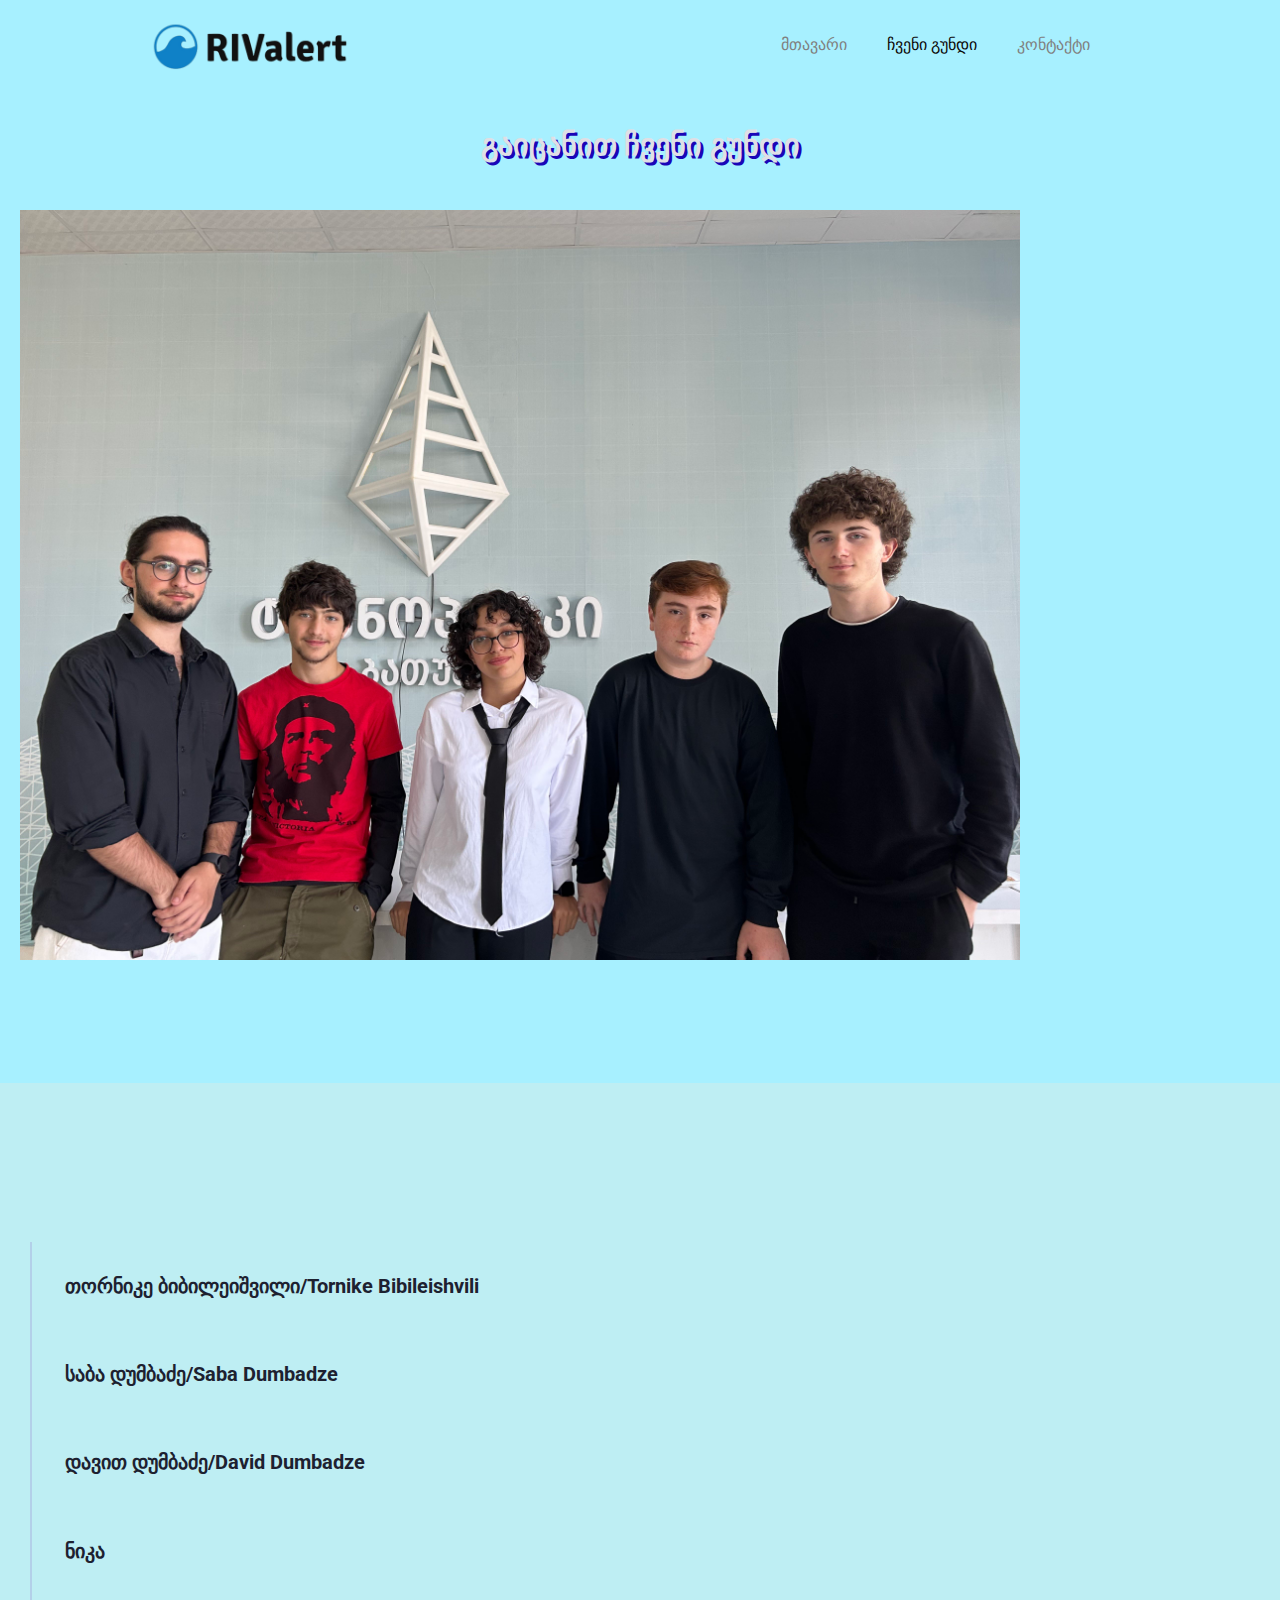
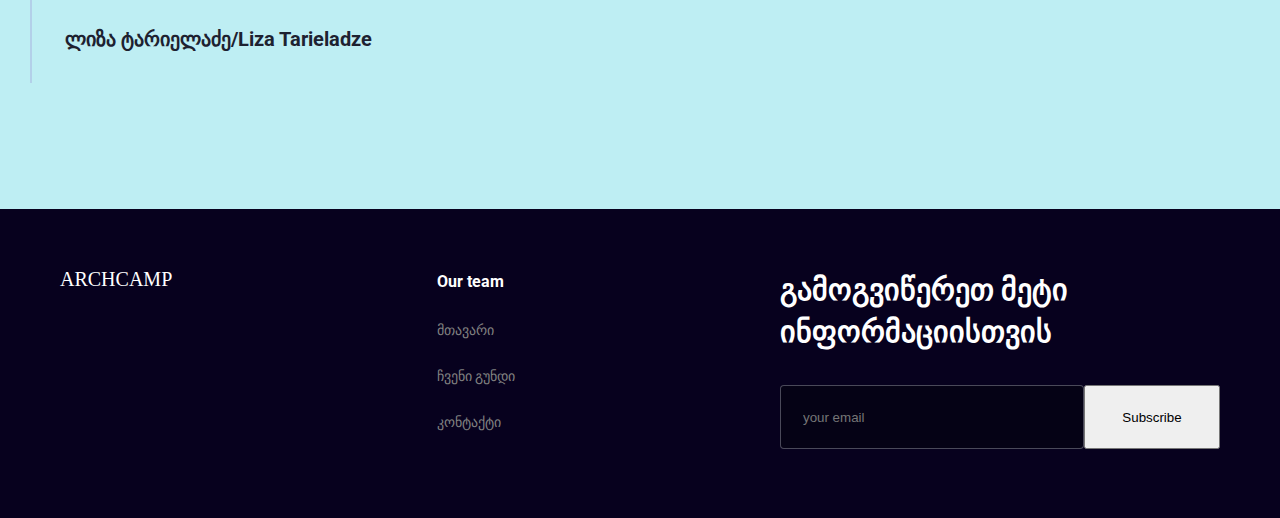
==== pages/2.html @ d41ffe97 "start" ====
<!DOCTYPE html>
<html lang="en">
<head>
    <meta charset="UTF-8">
    <meta name="viewport" content="width=device-width, initial-scale=1.0">
    <link rel="stylesheet" href="https://cdnjs.cloudflare.com/ajax/libs/font-awesome/6.4.0/css/all.min.css" integrity="sha512-iecdLmaskl7CVkqkXNQ/ZH/XLlvWZOJyj7Yy7tcenmpD1ypASozpmT/E0iPtmFIB46ZmdtAc9eNBvH0H/ZpiBw==" crossorigin="anonymous" referrerpolicy="no-referrer" />
    <link rel="preconnect" href="https://fonts.googleapis.com">
    <link rel="preconnect" href="https://fonts.gstatic.com" crossorigin>
    <link href="https://fonts.googleapis.com/css2?family=Roboto&display=swap" rel="stylesheet">
    <link href="https://cdn.jsdelivr.net/npm/bootstrap@5.3.0/dist/css/bootstrap.min.css" rel="stylesheet" integrity="sha384-9ndCyUaIbzAi2FUVXJi0CjmCapSmO7SnpJef0486qhLnuZ2cdeRhO02iuK6FUUVM" crossorigin="anonymous">
    <script src="https://cdn.jsdelivr.net/npm/bootstrap@5.3.0/dist/js/bootstrap.bundle.min.js" integrity="sha384-geWF76RCwLtnZ8qwWowPQNguL3RmwHVBC9FhGdlKrxdiJJigb/j/68SIy3Te4Bkz" crossorigin="anonymous"></script>
    <link rel="stylesheet" href="../css/global.css">
    <title>Final Project</title>
</head>
<body>
    <header>
        <div class="damatebiti">
            <a href="https://www.yrc.ge/"><img src="../imgs/Screenshot_1-removebg-preview.png" alt="" class="yrc"></a>
            <nav>
                <ul>
                    <li><a href="../index.html">მთავარი</a></li>
                    <li><a href="#" class="active">ჩვენი გუნდი</a></li>
                    <li><a href="../pages/3.html">კონტაქტი</a></li>
                </ul>
            </nav>
            <div class="dropdown">
                <button class="btn " type="button" data-bs-toggle="dropdown" aria-expanded="false">
                    <i class="fa-solid fa-bars fa-2xl"></i>
                </button>
                <ul class="dropdown-menu">
                <li><a class="dropdown-item" href="#"><li><a href="../index.html">მთავარი</a></li></a></li>
                <li><a class="dropdown-item" href="#"> <li><a href="#" class="active">ჩვენი გუნდი</a></li></a></li>
                <li><a class="dropdown-item" href="#"><li><a href="../pages/3.html">კონტაქტი</a></li></a></li>
                </ul>
            </div>
        </div>
    </header>
    <section class="s-3-5">
        <h2>გაიცანით ჩვენი გუნდი</h2>
        <img src="../imgs/jgufis foto.jpg" alt="">
    </section>
    <section class="s-3">
        <div class="box1">
            <div class="aboutus">
                <div class="advice">
                    <div class="line3"></div>
                    <nav>
                        <div class="main">
                            <i class="fa-regular fa-user"></i>
                            <div>
                                <h1>თორნიკე ბიბილეიშვილი/Tornike Bibileishvili</h1>
                                <p></p>
                            </div>
                        </div>
                        <div class="main">
                            <i class="fa-regular fa-user"></i>
                            <div>
                                <h1>საბა დუმბაძე/Saba Dumbadze</h1>
                                <p></p>
                            </div>
                        </div>
                        <div class="main">
                            <i class="fa-regular fa-user"></i>
                            <div>
                                <h1>დავით დუმბაძე/David Dumbadze</h1>
                                <p></p>
                            </div>
                        </div>
                        <div class="main">
                            <i class="fa-regular fa-user"></i>
                            <div>
                                <h1>ნიკა</h1>
                                <p></p>
                            </div>
                        </div>
                        <div class="main">
                            <i class="fa-regular fa-user"></i>
                            <div>
                                <h1>ლიზა ტარიელაძე/Liza Tarieladze</h1>
                                <p></p>
                            </div>
                        </div>
                    </nav>
                </div>
            </div>
        </div>
    </section>
    <footer>
        <h2>ARCHCAMP</h2>
        <div>
            <h3> Our team</h3>
            <a href="../index.html">მთავარი</a>
            <a href="#">ჩვენი გუნდი</a>
            <a href="../pages/3.html">კონტაქტი</a>
        </div>
        <div class="form">
            <h4>გამოგვიწერეთ მეტი ინფორმაციისთვის</h4>
            <form>
                <input type="email" name="email" id="email" placeholder="your email"> <br>
                <input type="submit"  id="submit" value="Subscribe">
            </form>
        </div>
    </footer> 
</body>
</html>
---- css/global.css ----
/* /* http://meyerweb.com/eric/tools/css/reset/ 
   v2.0 | 20110126
   License: none (public domain)
*/
html, body, div, span, applet, object, iframe,
h1, h2, h3, h4, h5, h6, p, blockquote, pre,
a, abbr, acronym, address, big, cite, code,
del, dfn, em, img, ins, kbd, q, s, samp,
small, strike, strong, sub, sup, tt, var,
b, u, i, center,
dl, dt, dd, ol, ul, li,
fieldset, form, label, legend,
table, caption, tbody, tfoot, thead, tr, th, td,
article, aside, canvas, details, embed,
figure, figcaption, footer, header, hgroup,
menu, nav, output, ruby, section, summary,
time, mark, audio, video {
  margin: 0;
  padding: 0;
  border: 0;
  font-size: 100%;
  font: inherit;
  vertical-align: baseline;
}

/* HTML5 display-role reset for older browsers */
article, aside, details, figcaption, figure,
footer, header, hgroup, menu, nav, section {
  display: block;
}

body {
  line-height: 1;
}

ol, ul {
  list-style: none;
}

blockquote, q {
  quotes: none;
}

blockquote:before, blockquote:after,
q:before, q:after {
  content: "";
  content: none;
}

table {
  border-collapse: collapse;
  border-spacing: 0;
}

a {
  text-decoration: none;
}

* {
  -webkit-box-sizing: border-box;
          box-sizing: border-box;
}

.iconss:hover {
  -webkit-transform: rotate(13deg) scale(1.1);
      -ms-transform: rotate(13deg) scale(1.1);
          transform: rotate(13deg) scale(1.1);
}

.box:hover {
  -webkit-transform: scale(1.05);
      -ms-transform: scale(1.05);
          transform: scale(1.05);
}

.baratebi img:hover {
  -webkit-transform: scale(3);
      -ms-transform: scale(3);
          transform: scale(3);
}

.barati01:hover {
  -webkit-transform: scale(1.05);
      -ms-transform: scale(1.05);
          transform: scale(1.05);
}

.barati1:hover {
  -webkit-transform: scale(1.05);
      -ms-transform: scale(1.05);
          transform: scale(1.05);
}

.barati2:hover {
  -webkit-transform: scale(1.05);
      -ms-transform: scale(1.05);
          transform: scale(1.05);
}

.barati3:hover {
  -webkit-transform: scale(1.05);
      -ms-transform: scale(1.05);
          transform: scale(1.05);
}

.barati4:hover {
  -webkit-transform: scale(1.05);
      -ms-transform: scale(1.05);
          transform: scale(1.05);
}

.barati5:hover {
  -webkit-transform: scale(1.05);
      -ms-transform: scale(1.05);
          transform: scale(1.05);
}

.barati6:hover {
  -webkit-transform: scale(1.05);
      -ms-transform: scale(1.05);
          transform: scale(1.05);
}

.barati7:hover {
  -webkit-transform: scale(1.05);
      -ms-transform: scale(1.05);
          transform: scale(1.05);
}

.barati8:hover {
  -webkit-transform: scale(1.05);
      -ms-transform: scale(1.05);
          transform: scale(1.05);
}

.barati9:hover {
  -webkit-transform: scale(1.05);
      -ms-transform: scale(1.05);
          transform: scale(1.05);
}

.barati10:hover {
  -webkit-transform: scale(1.05);
      -ms-transform: scale(1.05);
          transform: scale(1.05);
}

.barati11:hover {
  -webkit-transform: scale(1.05);
      -ms-transform: scale(1.05);
          transform: scale(1.05);
}

.barati12:hover {
  -webkit-transform: scale(1.05);
      -ms-transform: scale(1.05);
          transform: scale(1.05);
}

.barati13:hover {
  -webkit-transform: scale(1.05);
      -ms-transform: scale(1.05);
          transform: scale(1.05);
}

.barati14:hover {
  -webkit-transform: scale(1.05);
      -ms-transform: scale(1.05);
          transform: scale(1.05);
}

.barati15:hover {
  -webkit-transform: scale(1.05);
      -ms-transform: scale(1.05);
          transform: scale(1.05);
}

.barati16:hover {
  -webkit-transform: scale(1.05);
      -ms-transform: scale(1.05);
          transform: scale(1.05);
}

.barati17:hover {
  -webkit-transform: scale(1.05);
      -ms-transform: scale(1.05);
          transform: scale(1.05);
}

.barati18:hover {
  -webkit-transform: scale(1.05);
      -ms-transform: scale(1.05);
          transform: scale(1.05);
}

.barati19:hover {
  -webkit-transform: scale(1.05);
      -ms-transform: scale(1.05);
          transform: scale(1.05);
}

.barati20:hover {
  -webkit-transform: scale(1.05);
      -ms-transform: scale(1.05);
          transform: scale(1.05);
}

body {
  background-color: rgb(167, 240, 255);
}

header {
  top: 0;
  width: 100%;
  height: 100px;
  margin-bottom: 10px;
  position: sticky;
  z-index: 3;
  background-color: rgb(167, 240, 255);
}
header .damatebiti {
  display: -webkit-box;
  display: -ms-flexbox;
  display: flex;
  -webkit-box-pack: justify;
      -ms-flex-pack: justify;
          justify-content: space-between;
  padding: 17px 150px;
  width: 100%;
}
header .damatebiti .yrc {
  max-width: 200px;
  width: 100%;
}
header .damatebiti nav {
  vertical-align: center;
  margin-top: 20px;
}
header .damatebiti nav ul {
  display: -webkit-box;
  display: -ms-flexbox;
  display: flex;
}
header .damatebiti nav ul .iconss {
  max-width: 40px;
  width: 100%;
  height: 40px;
  margin-right: 80px;
}
header .damatebiti nav ul li {
  margin-right: 40px;
}
header .damatebiti nav ul li a {
  color: grey;
}
header .damatebiti nav ul li .active {
  color: #0B0706;
}
header .damatebiti nav ul li a:hover {
  color: rgb(1, 56, 1);
}
header .damatebiti .dropdown {
  padding-right: 2px;
}
header .damatebiti .dropdown .btn {
  border: none;
  color: rgb(4, 52, 4);
}
header .damatebiti .dropdown .dropdown-menu {
  padding: 20px;
  background-image: -webkit-gradient(linear, left top, right bottom, from(rgb(9, 122, 145)), to(rgb(33, 223, 236)));
  background-image: linear-gradient(to bottom right, rgb(9, 122, 145), rgb(33, 223, 236));
}
header .damatebiti .dropdown .dropdown-menu a {
  color: rgb(61, 61, 61);
  margin-bottom: 15px;
}
header .damatebiti .fa-bars {
  display: none;
}
header .damatebiti .dropdown {
  display: none;
}
@media (max-width: 1110px) {
  header .damatebiti nav {
    display: none;
  }
  header .damatebiti .fa-bars {
    display: inline-block;
    margin-top: 20px;
  }
  header .damatebiti .dropdown {
    display: inline-block;
  }
}
@media (max-width: 1100px) {
  header {
    margin: 5px 5px;
  }
  header .damatebiti {
    -webkit-box-pack: justify;
        -ms-flex-pack: justify;
            justify-content: space-between;
    padding: 10px;
  }
  header .damatebiti h1 {
    font-size: 29px;
    margin-top: 16px;
  }
}
@media (max-width: 500px) {
  header {
    height: 70px;
    padding-top: 5px;
  }
  header .damatebiti .yrc {
    width: 140px;
  }
}

.s-1 {
  background-image: url("https://media1.thehungryjpeg.com/thumbs2/800_3492755_618863b3d75829e07b84fbe97113bb2324fa7f43_blue-waves-pattern-summer-lake-wave-water-flow-abstract-vector-seaml.jpg");
  background-repeat: no-repeat;
  background-size: cover;
  height: 470px;
  padding: 168px 20px;
  margin-top: 20px;
}
.s-1 h2 {
  max-width: 1150px;
  width: 100%;
  padding-left: 110px;
  color: #ffffff;
  font-family: Roboto;
  font-size: 80px;
  font-style: normal;
  font-weight: 700;
  line-height: 120%; /* 76.8px */
  margin-bottom: 40px;
  text-shadow: 3px 3px rgb(26, 5, 183);
}
@media (max-width: 950px) {
  .s-1 {
    height: -webkit-fit-content;
    height: -moz-fit-content;
    height: fit-content;
  }
  .s-1 h2 {
    font-size: 35px;
    margin-top: 20px;
    text-align: center;
    padding: 0 0;
  }
}
@media (max-width: 450px) {
  .s-1 {
    height: -webkit-fit-content;
    height: -moz-fit-content;
    height: fit-content;
  }
  .s-1 h2 {
    font-size: 25px;
    margin-top: 20px;
    text-align: center;
    padding: 0 0;
  }
}

.s-2 {
  margin-bottom: 50px;
  background-color: #88daf5;
  padding: 30px;
}
.s-2 .box1 {
  display: -webkit-box;
  display: -ms-flexbox;
  display: flex;
  -webkit-box-pack: justify;
      -ms-flex-pack: justify;
          justify-content: space-between;
  max-width: 1400px;
  width: 100%;
  margin: 96px auto;
}
.s-2 .box1 .line {
  width: 71px;
  height: 1px;
  background-color: black;
  margin-top: 10px;
  margin-right: 10px;
}
.s-2 .box1 .aboutus {
  display: -webkit-box;
  display: -ms-flexbox;
  display: flex;
  -ms-flex-wrap: wrap;
      flex-wrap: wrap;
  margin-right: 96px;
  max-width: 608px;
  width: 100%;
}
.s-2 .box1 .aboutus h3 {
  color: black;
  font-family: Roboto;
  font-size: 16px;
  font-style: normal;
  font-weight: 700;
  line-height: normal;
  letter-spacing: 2px;
  text-transform: uppercase;
  text-shadow: 2px 2px rgb(75, 172, 205);
}
.s-2 .box1 .aboutus h4 {
  font-family: Roboto;
  font-size: 48px;
  font-style: normal;
  font-weight: 700;
  line-height: 120%; /* 57.6px */
  margin: 50px 0 50px 0;
}
.s-2 .box1 .aboutus p {
  color: var(--secondary-text, #525560);
  font-family: Roboto;
  font-size: 16px;
  font-style: normal;
  font-weight: 400;
  line-height: 160%; /* 25.6px */
}
.s-2 .box1 .aboutus button {
  background-color: rgb(209, 217, 48);
  display: -webkit-inline-box;
  display: -ms-inline-flexbox;
  display: inline-flex;
  /* padding: 16px 32px; */
  -webkit-box-pack: center;
      -ms-flex-pack: center;
          justify-content: center;
  -webkit-box-align: center;
      -ms-flex-align: center;
          align-items: center;
  /* gap: 10px; */
  border: none;
  width: 146px;
  height: 51px;
  border-radius: 10px;
  color: white;
  position: absolute;
}
.s-2 .box1 .aboutus button:hover {
  background-color: #377d3a;
  cursor: pointer;
}
.s-2 .box1 .img {
  max-width: 500px;
  width: 100%;
}
.s-2 .box1 .img .s-2img {
  width: 88%;
  -webkit-transition: width 2s, -webkit-transform 1s;
  transition: width 2s, -webkit-transform 1s;
  transition: width 2s, transform 1s;
  transition: width 2s, transform 1s, -webkit-transform 1s;
}
.s-2 .box1 .img .s-2img:hover {
  width: 93%;
  -webkit-transform: 88%;
      -ms-transform: 88%;
          transform: 88%;
}
@media (max-width: 1450px) {
  .s-2 .box1 {
    -webkit-box-orient: vertical;
    -webkit-box-direction: normal;
        -ms-flex-direction: column;
            flex-direction: column;
    padding: 14px;
    margin: 0 auto;
  }
  .s-2 .box1 .line {
    display: none;
  }
  .s-2 .box1 .aboutus {
    margin: 0 auto;
    text-align: center;
  }
  .s-2 .box1 .aboutus h3 {
    margin: 0 auto;
  }
  .s-2 .box1 .aboutus h4 {
    font-size: 25px;
    margin-top: 20px;
    margin-bottom: 20px;
  }
  .s-2 .box1 .aboutus a {
    margin: 0 auto;
  }
  .s-2 .box1 .img {
    max-width: 600px;
    width: 100%;
    margin: 40px auto;
  }
  .s-2 .box1 .img .s-2img {
    width: 100%;
  }
}
.s-2 .box2 {
  max-width: 1400px;
  width: 100%;
  margin: 0 auto;
}
.s-2 .box2 .div1 {
  display: -webkit-box;
  display: -ms-flexbox;
  display: flex;
  -webkit-box-pack: justify;
      -ms-flex-pack: justify;
          justify-content: space-between;
  margin: 0 auto;
}
.s-2 .box2 .div1 h5 {
  font-family: Roboto;
  font-size: 16px;
  font-style: normal;
  font-weight: 500;
  line-height: normal;
  letter-spacing: 2px;
  text-transform: uppercase;
  vertical-align: middle;
  margin-bottom: 20px;
}
.s-2 .box2 .div1 .line2 {
  max-width: 1220px;
  width: 100%;
  height: 3px;
  background-color: #e3e3e3;
  vertical-align: middle;
  margin-top: 5px;
}
@media (max-width: 1450px) {
  .s-2 .box2 {
    background-color: #BEF3C0;
    padding: 20px;
  }
  .s-2 h5 {
    margin: 20px auto;
  }
  .s-2 .line2 {
    display: none;
  }
}

.s-3 {
  padding: 5px;
  background-color: #beeef3;
}
.s-3 .box1 {
  display: -webkit-box;
  display: -ms-flexbox;
  display: flex;
  -webkit-box-pack: justify;
      -ms-flex-pack: justify;
          justify-content: space-between;
  max-width: 1400px;
  width: 100%;
  margin: 96px auto;
}
.s-3 .box1 .line {
  width: 71px;
  height: 1px;
  background-color: black;
  margin-top: 10px;
  margin-right: 10px;
}
.s-3 .box1 .aboutus {
  display: -webkit-box;
  display: -ms-flexbox;
  display: flex;
  -ms-flex-wrap: wrap;
      flex-wrap: wrap;
  margin-right: 96px;
  max-width: 608px;
}
.s-3 .box1 .aboutus h3 {
  color: blue;
  font-family: Roboto;
  font-size: 16px;
  font-style: normal;
  font-weight: 700;
  line-height: normal;
  letter-spacing: 2px;
  text-transform: uppercase;
  margin-bottom: 32px;
}
@media (max-width: 1000px) {
  .s-3 .box1 .aboutus h3 {
    text-align: center;
  }
}
@media (max-width: 500px) {
  .s-3 .box1 .aboutus h3 {
    margin: 0 auto;
  }
}
.s-3 .box1 .aboutus h4 {
  font-family: Roboto;
  font-size: 48px;
  font-style: normal;
  font-weight: 700;
  line-height: 120%; /* 57.6px */
  margin-bottom: 16px;
}
@media (max-width: 1000px) {
  .s-3 .box1 .aboutus h4 {
    text-align: center;
  }
}
@media (max-width: 500px) {
  .s-3 .box1 .aboutus h4 {
    font-size: 27px;
  }
}
.s-3 .box1 .aboutus .p {
  color: var(--secondary-text, #525560);
  font-family: Roboto;
  font-size: 16px;
  font-style: normal;
  font-weight: 400;
  line-height: 160%; /* 25.6px */
}
@media (max-width: 1000px) {
  .s-3 .box1 .aboutus .p {
    text-align: center;
  }
}
.s-3 .box1 .aboutus .advice {
  display: -webkit-box;
  display: -ms-flexbox;
  display: flex;
  margin-top: 33px;
}
.s-3 .box1 .aboutus .advice .line3 {
  height: 441px;
  width: 1.5px;
  background-color: #a8b2e0;
  opacity: 50%;
  margin-right: 24px;
}
.s-3 .box1 .aboutus .advice nav {
  display: -webkit-box;
  display: -ms-flexbox;
  display: flex;
  -webkit-box-orient: vertical;
  -webkit-box-direction: normal;
      -ms-flex-direction: column;
          flex-direction: column;
  -ms-flex-pack: distribute;
      justify-content: space-around;
  height: 441px;
}
.s-3 .box1 .aboutus .advice nav .main {
  display: -webkit-box;
  display: -ms-flexbox;
  display: flex;
  -webkit-box-align: first baseline;
      -ms-flex-align: first baseline;
          align-items: first baseline;
}
.s-3 .box1 .aboutus .advice nav .main i {
  margin-right: 9px;
  color: rgb(19, 37, 235);
}
.s-3 .box1 .aboutus .advice nav .main div h1 {
  color: var(--primary-text, #1D2130);
  font-family: Roboto;
  font-size: 20px;
  font-style: normal;
  font-weight: 700;
  line-height: normal;
}
@media (max-width: 700px) {
  .s-3 .box1 .aboutus .advice nav .main div h1 {
    font-size: 25px;
  }
}
@media (max-width: 400px) {
  .s-3 .box1 .aboutus .advice nav .main div h1 {
    font-size: 15px;
  }
}
.s-3 .box1 .aboutus .advice nav .main div p {
  color: var(--secondary-text, #525560);
  font-family: Roboto;
  font-size: 16px;
  font-style: normal;
  font-weight: 400;
  line-height: 160%; /* 25.6px */
}
@media (max-width: 1000px) {
  .s-3 .box1 .aboutus {
    margin: 0 auto;
  }
}
.s-3 .box1 img {
  max-width: 800px;
  width: 100%;
}
@media (max-width: 1000px) {
  .s-3 .box1 {
    display: -webkit-box;
    display: -ms-flexbox;
    display: flex;
    -webkit-box-orient: vertical;
    -webkit-box-direction: normal;
        -ms-flex-direction: column;
            flex-direction: column;
    margin: 0 auto;
  }
  .s-3 .box1 img {
    max-width: 600px;
    width: 80%;
    margin: 33px auto;
  }
  .s-3 .box1 .line {
    display: none;
  }
}
@media (max-width: 1500px) {
  .s-3 {
    padding: 30px;
  }
}

.s-4 {
  max-width: 1380px;
  width: 100%;
  margin: 0 auto;
}
.s-4 .box3 {
  display: -webkit-box;
  display: -ms-flexbox;
  display: flex;
  margin-left: 40px;
  margin-top: 96px;
}
.s-4 .box3 .line {
  width: 71px;
  height: 1px;
  background-color: black;
  margin-top: 10px;
  margin-right: 10px;
}
@media (max-width: 700px) {
  .s-4 .box3 .line {
    display: none;
  }
}
.s-4 .box3 .aboutus {
  max-width: 640px;
  width: 100%;
}
.s-4 .box3 .aboutus h3 {
  font-family: Roboto;
  font-size: 16px;
  font-style: normal;
  font-weight: 700;
  line-height: normal;
  letter-spacing: 2px;
  text-transform: uppercase;
  margin-bottom: 32px;
  color: rgb(79, 79, 2);
}
.s-4 .box3 .aboutus p {
  color: var(--secondary-text, #537eac);
  font-family: Roboto;
  font-size: 20px;
  font-style: normal;
  font-weight: 700;
  line-height: 120%; /* 57.6px */
  margin-bottom: 50px;
}
@media (max-width: 700px) {
  .s-4 .box3 .aboutus p {
    font-size: 18px;
    margin: 15px auto;
  }
}
@media (max-width: 700px) {
  .s-4 .box3 {
    text-align: center;
    margin-left: 0;
    padding: 0;
  }
}
.s-4 .cardsbox {
  display: -webkit-box;
  display: -ms-flexbox;
  display: flex;
  -webkit-box-pack: justify;
      -ms-flex-pack: justify;
          justify-content: space-between;
  -ms-flex-wrap: wrap;
      flex-wrap: wrap;
  margin-top: 65px;
  margin-bottom: 50px;
}
.s-4 .cardsbox .card1 {
  position: relative;
  max-width: 411px;
  width: 100%;
}
.s-4 .cardsbox .card1 p {
  position: absolute;
  margin: 10px;
}
.s-4 .cardsbox .card1 .tint {
  max-width: 411px;
  width: 100%;
  max-height: 421px;
  height: 100%;
  border-radius: 15px;
  -webkit-transition: all transform 2s;
  transition: all transform 2s;
  -o-object-fit: cover;
     object-fit: cover;
}
.s-4 .cardsbox .card1 .tint:hover {
  -webkit-transform: scale(1.05);
      -ms-transform: scale(1.05);
          transform: scale(1.05);
}
@media (max-width: 1300px) {
  .s-4 .cardsbox .card1 {
    margin: 20px auto;
  }
}
@media (max-width: 1300px) {
  .s-4 .cardsbox {
    text-align: center;
    margin: 0 auto;
  }
}
@media (max-width: 700px) {
  .s-4 {
    padding: 20px 20px;
  }
}

.s-4-1 {
  padding: 50px;
  margin: 30px auto;
  background-color: #88daf5;
}
.s-4-1 .box3 {
  display: -webkit-box;
  display: -ms-flexbox;
  display: flex;
  margin-left: 40px;
  margin-top: 40px;
}
.s-4-1 .box3 .line {
  width: 71px;
  height: 1px;
  background-color: black;
  margin-top: 10px;
  margin-right: 10px;
}
@media (max-width: 700px) {
  .s-4-1 .box3 .line {
    display: none;
  }
}
.s-4-1 .box3 .aboutus {
  max-width: 640px;
  width: 100%;
}
.s-4-1 .box3 .aboutus h3 {
  font-family: Roboto;
  font-size: 16px;
  font-style: normal;
  font-weight: 700;
  line-height: normal;
  letter-spacing: 2px;
  text-transform: uppercase;
  margin-bottom: 32px;
  color: rgb(79, 79, 2);
}
.s-4-1 .box3 .aboutus p {
  color: var(--secondary-text, #537eac);
  font-family: Roboto;
  font-size: 20px;
  font-style: normal;
  font-weight: 700;
  line-height: 120%; /* 57.6px */
  margin-bottom: 50px;
}
@media (max-width: 700px) {
  .s-4-1 .box3 .aboutus p {
    font-size: 18px;
    margin: 15px auto;
  }
}
@media (max-width: 700px) {
  .s-4-1 .box3 {
    text-align: center;
    margin-left: 0;
    padding: 0;
  }
}
.s-4-1 .cardsbox {
  display: -webkit-box;
  display: -ms-flexbox;
  display: flex;
  -webkit-box-pack: justify;
      -ms-flex-pack: justify;
          justify-content: space-between;
  -ms-flex-wrap: wrap;
      flex-wrap: wrap;
  margin-top: 65px;
}
.s-4-1 .cardsbox .card1 {
  position: relative;
  max-width: 411px;
  width: 100%;
}
.s-4-1 .cardsbox .card1 p {
  position: absolute;
  margin: 10px;
}
.s-4-1 .cardsbox .card1 .tint {
  max-width: 411px;
  width: 100%;
  max-height: 421px;
  height: 100%;
  border-radius: 15px;
  -webkit-transition: all transform 2s;
  transition: all transform 2s;
  -o-object-fit: cover;
     object-fit: cover;
}
.s-4-1 .cardsbox .card1 .tint:hover {
  -webkit-transform: scale(1.05);
      -ms-transform: scale(1.05);
          transform: scale(1.05);
}
@media (max-width: 1300px) {
  .s-4-1 .cardsbox .card1 {
    margin: 20px auto;
  }
}
@media (max-width: 1300px) {
  .s-4-1 .cardsbox {
    text-align: center;
    margin: 0 auto;
  }
}
@media (max-width: 700px) {
  .s-4-1 {
    padding: 20px 20px;
  }
}

.s-5 {
  background-color: black;
  padding: 142px 110px;
  margin-top: 96px;
  margin-bottom: 65px;
  display: -webkit-box;
  display: -ms-flexbox;
  display: flex;
  -ms-flex-wrap: wrap;
      flex-wrap: wrap;
  -webkit-box-pack: justify;
      -ms-flex-pack: justify;
          justify-content: space-between;
}
.s-5 .text {
  max-width: 610px;
  width: 100%;
}
.s-5 .text h2 {
  color: #FFF;
  font-family: Roboto;
  font-size: 48px;
  font-style: normal;
  font-weight: 700;
  line-height: 120%; /* 57.6px */
  margin-bottom: 16px;
}
@media (max-width: 700px) {
  .s-5 .text h2 {
    font-size: 25px;
  }
}
.s-5 .text p {
  color: #9c9898;
  font-family: Roboto;
  font-size: 16px;
  font-style: normal;
  font-weight: 400;
  line-height: 160%; /* 25.6px */
  margin-bottom: 36px;
}
.s-5 .text nav {
  display: -webkit-box;
  display: -ms-flexbox;
  display: flex;
  -webkit-box-orient: vertical;
  -webkit-box-direction: normal;
      -ms-flex-direction: column;
          flex-direction: column;
}
.s-5 .text nav ul {
  display: -webkit-box;
  display: -ms-flexbox;
  display: flex;
  -webkit-box-align: center;
      -ms-flex-align: center;
          align-items: center;
}
.s-5 .text nav ul .cube {
  background-color: #EFF7F2;
  width: 16px;
  height: 16px;
  border-radius: 4px;
  vertical-align: middle;
  margin-right: 5px;
}
.s-5 .text nav ul .cube1 {
  background-color: #70C174;
  width: 16px;
  height: 16px;
  border-radius: 4px;
  vertical-align: middle;
  margin-right: 5px;
}
.s-5 .text nav ul li {
  color: #FFF;
  font-family: Roboto;
  font-size: 16px;
  font-style: normal;
  font-weight: 500;
  line-height: 160%; /* 25.6px */
  vertical-align: middle;
}
.s-5 .circle {
  display: -webkit-box;
  display: -ms-flexbox;
  display: flex;
  -webkit-box-align: center;
      -ms-flex-align: center;
          align-items: center;
  -webkit-box-pack: center;
      -ms-flex-pack: center;
          justify-content: center;
  border-radius: 50%;
  background-color: black;
  background: conic-gradient(#EFF7F2 0deg 96deg, #70C174 96deg 360deg);
  width: 400px;
  height: 400px;
  margin-top: 50px;
}
.s-5 .circle .hole {
  border-radius: 50%;
  width: 200px;
  height: 200px;
  background: #000;
}
@media (max-width: 1000px) {
  .s-5 .circle {
    width: 200px;
    height: 200px;
  }
  .s-5 .circle .hole {
    width: 100px;
    height: 100px;
  }
}
@media (max-width: 400px) {
  .s-5 .circle {
    margin: 50px auto;
  }
}
@media (max-width: 700px) {
  .s-5 {
    padding: 30px;
  }
}

footer {
  background-color: rgb(7, 1, 30);
  margin-top: 96px;
  display: -webkit-box;
  display: -ms-flexbox;
  display: flex;
  -ms-flex-wrap: wrap;
      flex-wrap: wrap;
  -webkit-box-pack: justify;
      -ms-flex-pack: justify;
          justify-content: space-between;
  padding: 100px;
  width: 100%;
}
footer h2 {
  font-size: 20px;
  color: white;
  vertical-align: top;
  margin-top: 10px;
}
@media (max-width: 1300px) {
  footer h2 {
    margin: 40px 40px;
  }
}
footer div {
  display: -webkit-box;
  display: -ms-flexbox;
  display: flex;
  -webkit-box-orient: vertical;
  -webkit-box-direction: normal;
      -ms-flex-direction: column;
          flex-direction: column;
  vertical-align: top;
}
footer div h3 {
  margin-bottom: 24px;
  color: #FFF;
  font-family: Roboto;
  font-size: 16px;
  font-style: normal;
  font-weight: 700;
  line-height: 160%; /* 25.6px */
}
footer div a {
  font-family: Roboto;
  font-size: 14px;
  font-style: normal;
  font-weight: 400;
  line-height: 160%; /* 22.4px */
  color: grey;
  margin-bottom: 24px;
}
@media (max-width: 1300px) {
  footer div {
    margin: 40px 40px;
  }
}
footer .form {
  max-width: 440px;
  width: 100%;
}
footer .form h4 {
  color: #FFF;
  font-family: Roboto;
  font-size: 30px;
  font-style: normal;
  font-weight: 700;
  line-height: 140%; /* 56px */
}
@media (max-width: 400px) {
  footer .form h4 {
    font-size: 20px;
  }
}
footer .form form {
  margin-top: 32px;
  display: -webkit-box;
  display: -ms-flexbox;
  display: flex;
}
footer .form form #email {
  padding: 24px 22px;
  background-color: rgb(5, 2, 21);
  max-width: 456px;
  width: 100%;
  height: 64px;
  border-radius: 4px;
  border: 1px solid rgba(235, 240, 249, 0.3);
  color: white;
}
footer .form form #submit {
  max-width: 136px;
  width: 100%;
}
@media (max-width: 1300px) {
  footer {
    padding: 20px;
  }
}

.meore {
  background-color: #83d1f3;
}
.meore header .hddiv .damatebiti {
  display: -webkit-box;
  display: -ms-flexbox;
  display: flex;
  -webkit-box-pack: justify;
      -ms-flex-pack: justify;
          justify-content: space-between;
  padding: 17px 70px;
  width: 100%;
}
.meore header .hddiv .damatebiti .tbc {
  max-width: 180px;
  width: 100%;
}
.meore header .hddiv .damatebiti nav {
  vertical-align: center;
  margin-top: 20px;
}
.meore header .hddiv .damatebiti nav ul {
  display: -webkit-box;
  display: -ms-flexbox;
  display: flex;
}
.meore header .hddiv .damatebiti nav ul li {
  margin-right: 40px;
}
.meore header .hddiv .damatebiti nav ul li a {
  color: grey;
}
.meore header .hddiv .damatebiti nav ul li .active {
  color: #0B0706;
}
.meore header .hddiv .damatebiti nav ul li a:hover {
  color: rgb(1, 56, 1);
}
.meore header .hddiv .damatebiti .dropdown {
  padding-right: 2px;
}
.meore header .hddiv .damatebiti .dropdown .btn {
  border: none;
  color: rgb(4, 52, 4);
}
.meore header .hddiv .damatebiti .dropdown .dropdown-menu {
  padding: 20px;
  background-color: #EFF7F2;
}
.meore header .hddiv .damatebiti .dropdown .dropdown-menu a {
  color: rgb(61, 61, 61);
}
.meore header .hddiv .damatebiti .fa-bars {
  display: none;
}
.meore header .hddiv .damatebiti .dropdown {
  display: none;
}
@media (max-width: 1110px) {
  .meore header .hddiv .damatebiti nav {
    display: none;
  }
  .meore header .hddiv .damatebiti .fa-bars {
    display: inline-block;
    margin-top: 20px;
  }
  .meore header .hddiv .damatebiti .dropdown {
    display: inline-block;
  }
}
@media (max-width: 480px) {
  .meore header .hddiv .damatebiti {
    padding: 10px;
  }
  .meore header .hddiv .damatebiti .tbc {
    width: 130px;
    padding: 0;
  }
}
@media (max-width: 1100px) {
  .meore header {
    margin: 5px 5px;
  }
  .meore header .damatebiti {
    -webkit-box-pack: justify;
        -ms-flex-pack: justify;
            justify-content: space-between;
    padding: 10px;
  }
  .meore header .damatebiti h1 {
    font-size: 29px;
    margin-top: 16px;
  }
}
.meore .s-1-4 {
  display: -webkit-box;
  display: -ms-flexbox;
  display: flex;
  -webkit-box-pack: justify;
      -ms-flex-pack: justify;
          justify-content: space-between;
  max-width: 1120px;
  width: 100%;
  margin-left: 290px;
  margin-bottom: 50px;
  padding-top: 105.5px;
}
@media (max-width: 1300px) {
  .meore .s-1-4 {
    -webkit-box-orient: vertical;
    -webkit-box-direction: normal;
        -ms-flex-direction: column;
            flex-direction: column;
  }
}
.meore .s-1-4 .box1 {
  display: -webkit-box;
  display: -ms-flexbox;
  display: flex;
  max-width: 600px;
  width: 100%;
}
.meore .s-1-4 .box1 .line {
  width: 71px;
  height: 1px;
  background-color: black;
  margin-top: 10px;
  margin-right: 20px;
}
.meore .s-1-4 .box1 .aboutus {
  display: -webkit-box;
  display: -ms-flexbox;
  display: flex;
  -ms-flex-wrap: wrap;
      flex-wrap: wrap;
  max-width: 608px;
  width: 100%;
}
.meore .s-1-4 .box1 .aboutus h3 {
  color: black;
  font-family: Roboto;
  font-size: 16px;
  font-style: normal;
  font-weight: 700;
  line-height: normal;
  letter-spacing: 2px;
  text-transform: uppercase;
}
.meore .s-1-4 .box1 .aboutus h4 {
  font-family: Roboto;
  font-size: 48px;
  font-style: normal;
  font-weight: 700;
  line-height: 120%; /* 57.6px */
  margin: 50px 0 50px 0;
}
@media (max-width: 1200px) {
  .meore .s-1-4 .box1 .aboutus h4 {
    font-size: 23px;
  }
}
.meore .s-1-4 .box1 .aboutus p {
  color: var(--secondary-text, #525560);
  font-family: Roboto;
  font-size: 16px;
  font-style: normal;
  font-weight: 400;
  line-height: 160%; /* 25.6px */
}
@media (max-width: 1200px) {
  .meore .s-1-4 .box1 {
    width: 50%;
  }
}
.meore .s-1-4 .form {
  max-width: 600px;
  width: 100%;
}
.meore .s-1-4 .form div h1 {
  color: var(--primary-text, #1D2130);
  font-family: Roboto;
  font-size: 24px;
  font-style: normal;
  font-weight: 700;
  line-height: 160%; /* 38.4px */
}
.meore .s-1-4 .form div div a {
  color: var(--primary-text, #1D2130);
  font-family: Roboto;
  font-size: 16px;
  font-style: normal;
  font-weight: 400;
  margin-right: 20px;
  line-height: 28px; /* 175% */
}
.meore .s-1-4 .form .line2 {
  width: 279px;
  height: 1.5px;
  background-color: rgba(156, 155, 155, 0.1490196078);
  margin-bottom: 48px;
}
.meore .s-1-4 .form .div {
  margin-bottom: 48px;
}
.meore .s-1-4 .form .div p {
  color: var(--secondary-text, #525560);
  font-family: Roboto;
  font-size: 16px;
  font-style: normal;
  font-weight: 400;
  line-height: 160%; /* 25.6px */
}
.meore .s-1-4 .form .llogos i {
  margin-right: 20px;
  margin-bottom: 70px;
}
@media (max-width: 1300px) {
  .meore .s-1-4 {
    margin-left: 0;
  }
  .meore .s-1-4 .box1 {
    -webkit-box-orient: vertical;
    -webkit-box-direction: normal;
        -ms-flex-direction: column;
            flex-direction: column;
    padding: 14px;
    margin: 0 auto;
    width: 90%;
  }
  .meore .s-1-4 .box1 .line {
    display: none;
  }
  .meore .s-1-4 .box1 .aboutus {
    margin: 0 auto;
    display: -webkit-box;
    display: -ms-flexbox;
    display: flex;
    -webkit-box-orient: vertical;
    -webkit-box-direction: normal;
        -ms-flex-direction: column;
            flex-direction: column;
    text-align: center;
  }
  .meore .s-1-4 .box1 .aboutus h3 {
    margin: 10px auto;
  }
  .meore .s-1-4 .box1 .aboutus h4 {
    margin: 10px auto;
  }
  .meore .s-1-4 .box1 .aboutus a {
    margin: 0 auto;
  }
  .meore .s-1-4 .form {
    text-align: center;
  }
  .meore .s-1-4 .form .llogos {
    margin-bottom: 40px;
  }
}

.s-2-4 {
  max-width: 768px;
  width: 100%;
  display: -webkit-box;
  display: -ms-flexbox;
  display: flex;
  -ms-flex-wrap: wrap;
      flex-wrap: wrap;
  -webkit-box-pack: justify;
      -ms-flex-pack: justify;
          justify-content: space-between;
  margin: 96px auto;
}
.s-2-4 form {
  display: -webkit-box;
  display: -ms-flexbox;
  display: flex;
  -webkit-box-orient: vertical;
  -webkit-box-direction: normal;
      -ms-flex-direction: column;
          flex-direction: column;
  margin-right: 90px;
  margin-bottom: 40px;
}
.s-2-4 form label {
  color: var(--primary-text, #6d6f7a);
  font-family: Roboto;
  font-size: 12px;
  font-style: normal;
  font-weight: 700;
  line-height: 160%;
  margin-bottom: 8px;
}
.s-2-4 form input {
  border: none;
  margin-bottom: 32px;
  margin-right: 30px;
  border-bottom: 1px solid rgba(159, 159, 159, 0.36);
  background-color: #98e5ff;
}
@media (max-width: 1200px) {
  .s-2-4 form {
    margin: 0 auto;
  }
}
.s-2-4 .form {
  max-width: 768px;
  width: 100%;
}
.s-2-4 .form #message {
  resize: none;
  max-width: 768px;
  width: 100%;
  height: 156px;
  -ms-flex-negative: 0;
      flex-shrink: 0;
  border-radius: 4px;
  border: 1px solid var(--border, #E5E5E5);
  background-color: #98e5ff;
}
.s-2-4 .form input[type=button] {
  background-color: #0095ff;
  display: -webkit-inline-box;
  display: -ms-inline-flexbox;
  display: inline-flex;
  /* padding: 16px 32px; */
  -webkit-box-pack: center;
      -ms-flex-pack: center;
          justify-content: center;
  -webkit-box-align: center;
      -ms-flex-align: center;
          align-items: center;
  /* gap: 10px; */
  border: none;
  width: 146px;
  height: 51px;
  border-radius: 4px;
  color: white;
  margin: 32px auto;
}
.s-2-4 .form input[type=button]:hover {
  background-color: #04149d;
  cursor: pointer;
}
@media (max-width: 1200px) {
  .s-2-4 {
    padding: 30px;
  }
  .s-2-4 form {
    max-width: 768px;
    width: 100%;
  }
}

footer {
  margin-top: 0;
}

.s-3-5 {
  margin-bottom: 100px;
  padding: 20px;
}
.s-3-5 img {
  max-width: 1000px;
  width: 100%;
  margin: 0 auto;
}
.s-3-5 h1 {
  color: var(--primary-text, #1D2130);
  font-family: Roboto;
  font-size: 48px;
  font-style: normal;
  font-weight: 700;
  line-height: 120%; /* 57.6px */
  margin: 50px auto;
  max-width: 700px;
  width: 100%;
  text-align: center;
}
@media (max-width: 600px) {
  .s-3-5 h1 {
    font-size: 30px;
  }
}
.s-3-5 h2 {
  color: rgb(224, 223, 229);
  font-weight: 700;
  font-size: 30px;
  text-align: center;
  text-shadow: 3px 3px rgb(26, 5, 183);
  margin-bottom: 50px;
}
@media (max-width: 500px) {
  .s-3-5 h2 {
    font-size: 36px;
    text-shadow: 1px 1px rgb(5, 24, 100);
  }
}
.s-3-5 .baratebi {
  display: -webkit-box;
  display: -ms-flexbox;
  display: flex;
  -webkit-box-pack: justify;
      -ms-flex-pack: justify;
          justify-content: space-between;
  -ms-flex-wrap: wrap;
      flex-wrap: wrap;
  max-width: 1500px;
  width: 100%;
}
.s-3-5 .baratebi button {
  background-color: #f5f5e6;
  display: -webkit-inline-box;
  display: -ms-inline-flexbox;
  display: inline-flex;
  /* padding: 16px 32px; */
  -webkit-box-align: center;
      -ms-flex-align: center;
          align-items: center;
  /* gap: 10px; */
  border: none;
  max-width: 146px;
  width: 100%;
  height: 51px;
  border-radius: 10px;
  margin-top: 350px;
  margin-left: 10px;
}
.s-3-5 .baratebi button a {
  color: var(--primary-text, #1D2130);
  text-align: center;
  font-family: Roboto;
  font-size: 16px;
  font-style: normal;
  font-weight: 500;
  line-height: normal;
}
.s-3-5 .baratebi img {
  width: 100px;
  height: 100px;
  -o-object-fit: cover;
     object-fit: cover;
  margin: 2px;
}
@media (max-width: 500px) {
  .s-3-5 .baratebi img {
    width: 200px;
    height: 200px;
    margin-bottom: 4px;
  }
  .s-3-5 .baratebi img:hover {
    -webkit-transform: scale(1.3);
        -ms-transform: scale(1.3);
            transform: scale(1.3);
  }
}
.s-3-5 .baratebi button:hover {
  background-color: rgb(239, 248, 122);
  cursor: pointer;
}
.s-3-5 .baratebi .barati01 {
  background-image: url("../imgs/mate1.jpg");
  background-size: cover;
  background-repeat: no-repeat;
  opacity: 96%;
  display: -webkit-box;
  display: -ms-flexbox;
  display: flex;
  -webkit-box-orient: vertical;
  -webkit-box-direction: normal;
      -ms-flex-direction: column;
          flex-direction: column;
  -ms-flex-pack: distribute;
      justify-content: space-around;
  max-width: 400px;
  width: 100%;
  height: 450px;
  border-radius: 20px;
  margin: 20px 20px;
  -webkit-transition: all transform 2s;
  transition: all transform 2s;
}
.s-3-5 .baratebi .barati2 {
  background-image: url("../imgs/avto.jpg");
  background-size: cover;
  background-repeat: no-repeat;
  opacity: 96%;
  display: -webkit-box;
  display: -ms-flexbox;
  display: flex;
  -webkit-box-orient: vertical;
  -webkit-box-direction: normal;
      -ms-flex-direction: column;
          flex-direction: column;
  -ms-flex-pack: distribute;
      justify-content: space-around;
  max-width: 400px;
  width: 100%;
  height: 450px;
  border-radius: 20px;
  margin: 20px 20px;
  -webkit-transition: all transform 2s;
  transition: all transform 2s;
}
.s-3-5 .baratebi .barati3 {
  background-image: url("../imgs/paata.jpg");
  background-size: cover;
  background-repeat: no-repeat;
  opacity: 96%;
  display: -webkit-box;
  display: -ms-flexbox;
  display: flex;
  -webkit-box-orient: vertical;
  -webkit-box-direction: normal;
      -ms-flex-direction: column;
          flex-direction: column;
  -ms-flex-pack: distribute;
      justify-content: space-around;
  max-width: 400px;
  width: 100%;
  height: 450px;
  border-radius: 20px;
  margin: 20px 20px;
  -webkit-transition: all transform 2s;
  transition: all transform 2s;
}
.s-3-5 .baratebi .barati4 {
  background-image: url("../imgs/ninoo.jpg");
  background-size: cover;
  background-repeat: no-repeat;
  opacity: 96%;
  display: -webkit-box;
  display: -ms-flexbox;
  display: flex;
  -webkit-box-orient: vertical;
  -webkit-box-direction: normal;
      -ms-flex-direction: column;
          flex-direction: column;
  -ms-flex-pack: distribute;
      justify-content: space-around;
  max-width: 400px;
  width: 100%;
  height: 450px;
  border-radius: 20px;
  margin: 20px 20px;
  -webkit-transition: all transform 2s;
  transition: all transform 2s;
}
.s-3-5 .baratebi .barati5 {
  background-image: url("../imgs/nodo.jpg");
  background-size: cover;
  background-repeat: no-repeat;
  opacity: 96%;
  display: -webkit-box;
  display: -ms-flexbox;
  display: flex;
  -webkit-box-orient: vertical;
  -webkit-box-direction: normal;
      -ms-flex-direction: column;
          flex-direction: column;
  -ms-flex-pack: distribute;
      justify-content: space-around;
  max-width: 400px;
  width: 100%;
  height: 450px;
  border-radius: 20px;
  margin: 20px 20px;
  -webkit-transition: all transform 2s;
  transition: all transform 2s;
}
.s-3-5 .baratebi .barati6 {
  background-image: url("../imgs/lanna.jpg");
  background-size: cover;
  background-repeat: no-repeat;
  opacity: 96%;
  display: -webkit-box;
  display: -ms-flexbox;
  display: flex;
  -webkit-box-orient: vertical;
  -webkit-box-direction: normal;
      -ms-flex-direction: column;
          flex-direction: column;
  -ms-flex-pack: distribute;
      justify-content: space-around;
  max-width: 400px;
  width: 100%;
  height: 450px;
  border-radius: 20px;
  margin: 20px 20px;
  -webkit-transition: all transform 2s;
  transition: all transform 2s;
}
@media (max-width: 500px) {
  .s-3-5 .baratebi .crd {
    max-width: 300px;
    width: 100%;
    background-size: cover;
    height: 200px;
  }
  .s-3-5 .baratebi .crd button {
    margin-top: 130px;
    max-width: 100px;
    width: 100%;
    height: 27px;
  }
  .s-3-5 .baratebi .crd button a {
    font-size: 10px;
    color: #000000;
  }
}
@media (max-width: 913px) {
  .s-3-5 .baratebi {
    -webkit-box-pack: center;
        -ms-flex-pack: center;
            justify-content: center;
  }
}
@media (max-width: 500px) {
  .s-3-5 .baratebi h1 {
    font-size: 20px;
    vertical-align: top;
  }
  .s-3-5 .baratebi h2 {
    font-size: 10px;
    vertical-align: top;
  }
}

.box3-1 {
  display: -webkit-box;
  display: -ms-flexbox;
  display: flex;
  max-width: 900px;
  width: 100%;
}
.box3-1 .line3-1 {
  width: 71px;
  height: 1px;
  background-color: black;
  margin-top: 10px;
  margin-right: 20px;
}
@media (max-width: 1313px) {
  .box3-1 .line3-1 {
    display: none;
  }
}
.box3-1 .aboutus3-1 {
  display: -webkit-box;
  display: -ms-flexbox;
  display: flex;
  -ms-flex-wrap: wrap;
      flex-wrap: wrap;
  margin-right: 96px;
  max-width: 608px;
  width: 100%;
}
.box3-1 .aboutus3-1 h3 {
  color: black;
  font-family: Roboto;
  font-size: 16px;
  font-style: normal;
  font-weight: 700;
  line-height: normal;
  letter-spacing: 2px;
  text-transform: uppercase;
  margin-bottom: 20px;
}
.box3-1 .aboutus3-1 h4 {
  font-family: Roboto;
  font-size: 48px;
  font-style: normal;
  font-weight: 700;
  line-height: 120%; /* 57.6px */
}
@media (max-width: 1200px) {
  .box3-1 .aboutus3-1 h4 {
    font-size: 16px;
  }
}
.box3-1 .aboutus3-1 p {
  color: var(--secondary-text, #525560);
  font-family: Roboto;
  font-size: 16px;
  font-style: normal;
  font-weight: 400;
  line-height: 160%; /* 25.6px */
}
@media (max-width: 1200px) {
  .box3-1 .aboutus3-1 {
    margin-bottom: 40px;
    margin-right: 0px;
    -webkit-box-orient: vertical;
    -webkit-box-direction: normal;
        -ms-flex-direction: column;
            flex-direction: column;
  }
}
@media (max-width: 1313px) {
  .box3-1 {
    margin: 0 auto;
    width: 100%;
    -webkit-box-pack: center;
        -ms-flex-pack: center;
            justify-content: center;
  }
}

.form3-1 {
  margin: 0 auto;
}
.form3-1 img {
  max-width: 400px;
  border-radius: 30px;
  width: 100%;
  margin: 27px auto;
  -webkit-transition: all transform 2s;
  transition: all transform 2s;
}
.form3-1 img:hover {
  -webkit-transform: scale(1.04);
      -ms-transform: scale(1.04);
          transform: scale(1.04);
}

.s-3-2 {
  margin-bottom: 100px;
  padding: 20px;
  background-color: rgb(250, 250, 227);
}
.s-3-2 h1 {
  color: var(--primary-text, #1D2130);
  font-family: Roboto;
  font-size: 48px;
  font-style: normal;
  font-weight: 700;
  line-height: 120%; /* 57.6px */
  margin: 50px auto;
  max-width: 700px;
  width: 100%;
  text-align: center;
}
@media (max-width: 600px) {
  .s-3-2 h1 {
    font-size: 30px;
  }
}
.s-3-2 .baratebi {
  display: -webkit-box;
  display: -ms-flexbox;
  display: flex;
  -webkit-box-pack: justify;
      -ms-flex-pack: justify;
          justify-content: space-between;
  -ms-flex-wrap: wrap;
      flex-wrap: wrap;
  max-width: 1500px;
  width: 100%;
}
.s-3-2 .baratebi button {
  background-color: #f2f2bb;
  display: -webkit-inline-box;
  display: -ms-inline-flexbox;
  display: inline-flex;
  /* padding: 16px 32px; */
  -webkit-box-align: center;
      -ms-flex-align: center;
          align-items: center;
  /* gap: 10px; */
  border: none;
  max-width: 146px;
  width: 100%;
  height: 51px;
  border-radius: 10px;
  margin-left: 10px;
  margin-top: 130px;
}
.s-3-2 .baratebi button a {
  color: var(--primary-text, #1D2130);
  text-align: center;
  font-family: Roboto;
  font-size: 16px;
  font-style: normal;
  font-weight: 500;
  line-height: normal;
}
.s-3-2 .baratebi button:hover {
  background-color: rgb(239, 248, 122);
  cursor: pointer;
}
.s-3-2 .baratebi .barati1 {
  background-image: url("../imgs/lika.jpg");
  background-size: cover;
  background-repeat: no-repeat;
  opacity: 96%;
  display: -webkit-box;
  display: -ms-flexbox;
  display: flex;
  -webkit-box-orient: vertical;
  -webkit-box-direction: normal;
      -ms-flex-direction: column;
          flex-direction: column;
  -ms-flex-pack: distribute;
      justify-content: space-around;
  max-width: 400px;
  width: 100%;
  height: 450px;
  border-radius: 20px;
  margin: 20px 20px;
  -webkit-transition: all transform 2s;
  transition: all transform 2s;
}
.s-3-2 .baratebi .barati2 {
  background-image: url("../imgs/manoni.jpg");
  background-size: cover;
  background-repeat: no-repeat;
  opacity: 96%;
  display: -webkit-box;
  display: -ms-flexbox;
  display: flex;
  -webkit-box-orient: vertical;
  -webkit-box-direction: normal;
      -ms-flex-direction: column;
          flex-direction: column;
  -ms-flex-pack: distribute;
      justify-content: space-around;
  max-width: 400px;
  width: 100%;
  height: 450px;
  border-radius: 20px;
  margin: 20px 20px;
  -webkit-transition: all transform 2s;
  transition: all transform 2s;
}
.s-3-2 .baratebi .barati3 {
  background-image: url("../imgs/nini.jpg");
  background-size: cover;
  background-repeat: no-repeat;
  opacity: 96%;
  display: -webkit-box;
  display: -ms-flexbox;
  display: flex;
  -webkit-box-orient: vertical;
  -webkit-box-direction: normal;
      -ms-flex-direction: column;
          flex-direction: column;
  -ms-flex-pack: distribute;
      justify-content: space-around;
  max-width: 400px;
  width: 100%;
  height: 450px;
  border-radius: 20px;
  margin: 20px 20px;
  -webkit-transition: all transform 2s;
  transition: all transform 2s;
}
.s-3-2 .baratebi .barati4 {
  background-image: url("../imgs/nino.jpg");
  background-size: cover;
  background-repeat: no-repeat;
  opacity: 96%;
  display: -webkit-box;
  display: -ms-flexbox;
  display: flex;
  -webkit-box-orient: vertical;
  -webkit-box-direction: normal;
      -ms-flex-direction: column;
          flex-direction: column;
  -ms-flex-pack: distribute;
      justify-content: space-around;
  max-width: 400px;
  width: 100%;
  height: 450px;
  border-radius: 20px;
  margin: 20px 20px;
  -webkit-transition: all transform 2s;
  transition: all transform 2s;
}
.s-3-2 .baratebi .barati5 {
  background-image: url("../photo/9.jpg");
  background-size: cover;
  background-repeat: no-repeat;
  opacity: 96%;
  display: -webkit-box;
  display: -ms-flexbox;
  display: flex;
  -webkit-box-orient: vertical;
  -webkit-box-direction: normal;
      -ms-flex-direction: column;
          flex-direction: column;
  -ms-flex-pack: distribute;
      justify-content: space-around;
  max-width: 400px;
  width: 100%;
  height: 450px;
  border-radius: 20px;
  margin: 20px 20px;
  -webkit-transition: all transform 2s;
  transition: all transform 2s;
}
.s-3-2 .baratebi .barati6 {
  background-image: url("../imgs/david (2).jpg");
  background-size: cover;
  background-repeat: no-repeat;
  opacity: 96%;
  display: -webkit-box;
  display: -ms-flexbox;
  display: flex;
  -webkit-box-orient: vertical;
  -webkit-box-direction: normal;
      -ms-flex-direction: column;
          flex-direction: column;
  -ms-flex-pack: distribute;
      justify-content: space-around;
  max-width: 400px;
  width: 100%;
  height: 450px;
  border-radius: 20px;
  margin: 20px 20px;
  -webkit-transition: all transform 2s;
  transition: all transform 2s;
}
.s-3-2 .baratebi .barati7 {
  background-image: url("../imgs/keso.jpg");
  background-size: cover;
  background-repeat: no-repeat;
  opacity: 96%;
  display: -webkit-box;
  display: -ms-flexbox;
  display: flex;
  -webkit-box-orient: vertical;
  -webkit-box-direction: normal;
      -ms-flex-direction: column;
          flex-direction: column;
  -ms-flex-pack: distribute;
      justify-content: space-around;
  max-width: 400px;
  width: 100%;
  height: 450px;
  border-radius: 20px;
  margin: 20px 20px;
  -webkit-transition: all transform 2s;
  transition: all transform 2s;
}
.s-3-2 .baratebi .barati8 {
  background-image: url("../imgs/lizi.jpg");
  background-size: cover;
  background-repeat: no-repeat;
  opacity: 96%;
  display: -webkit-box;
  display: -ms-flexbox;
  display: flex;
  -webkit-box-orient: vertical;
  -webkit-box-direction: normal;
      -ms-flex-direction: column;
          flex-direction: column;
  -ms-flex-pack: distribute;
      justify-content: space-around;
  max-width: 400px;
  width: 100%;
  height: 450px;
  border-radius: 20px;
  margin: 20px 20px;
  -webkit-transition: all transform 2s;
  transition: all transform 2s;
}
.s-3-2 .baratebi .barati9 {
  background-image: url("../imgs/salome.jpg");
  background-size: cover;
  background-repeat: no-repeat;
  opacity: 96%;
  display: -webkit-box;
  display: -ms-flexbox;
  display: flex;
  -webkit-box-orient: vertical;
  -webkit-box-direction: normal;
      -ms-flex-direction: column;
          flex-direction: column;
  -ms-flex-pack: distribute;
      justify-content: space-around;
  max-width: 400px;
  width: 100%;
  height: 450px;
  border-radius: 20px;
  margin: 20px 20px;
  -webkit-transition: all transform 2s;
  transition: all transform 2s;
}
.s-3-2 .baratebi .barati10 {
  background-image: url("../imgs/ninokh.jpg");
  background-size: cover;
  background-repeat: no-repeat;
  opacity: 96%;
  display: -webkit-box;
  display: -ms-flexbox;
  display: flex;
  -webkit-box-orient: vertical;
  -webkit-box-direction: normal;
      -ms-flex-direction: column;
          flex-direction: column;
  -ms-flex-pack: distribute;
      justify-content: space-around;
  max-width: 400px;
  width: 100%;
  height: 450px;
  border-radius: 20px;
  margin: 20px 20px;
  -webkit-transition: all transform 2s;
  transition: all transform 2s;
}
.s-3-2 .baratebi .barati11 {
  background-image: url("../imgs/giorgi.jpg");
  background-size: cover;
  background-repeat: no-repeat;
  opacity: 96%;
  display: -webkit-box;
  display: -ms-flexbox;
  display: flex;
  -webkit-box-orient: vertical;
  -webkit-box-direction: normal;
      -ms-flex-direction: column;
          flex-direction: column;
  -ms-flex-pack: distribute;
      justify-content: space-around;
  max-width: 400px;
  width: 100%;
  height: 450px;
  border-radius: 20px;
  margin: 20px 20px;
  -webkit-transition: all transform 2s;
  transition: all transform 2s;
}
.s-3-2 .baratebi .barati12 {
  background-image: url("../imgs/dach.jpg");
  background-size: cover;
  background-repeat: no-repeat;
  opacity: 96%;
  display: -webkit-box;
  display: -ms-flexbox;
  display: flex;
  -webkit-box-orient: vertical;
  -webkit-box-direction: normal;
      -ms-flex-direction: column;
          flex-direction: column;
  -ms-flex-pack: distribute;
      justify-content: space-around;
  max-width: 400px;
  width: 100%;
  height: 450px;
  border-radius: 20px;
  margin: 20px 20px;
  -webkit-transition: all transform 2s;
  transition: all transform 2s;
}
.s-3-2 .baratebi .barati13 {
  background-image: url("../imgs/tamta.jpg");
  background-size: cover;
  background-repeat: no-repeat;
  opacity: 96%;
  display: -webkit-box;
  display: -ms-flexbox;
  display: flex;
  -webkit-box-orient: vertical;
  -webkit-box-direction: normal;
      -ms-flex-direction: column;
          flex-direction: column;
  -ms-flex-pack: distribute;
      justify-content: space-around;
  max-width: 400px;
  width: 100%;
  height: 450px;
  border-radius: 20px;
  margin: 20px 20px;
  -webkit-transition: all transform 2s;
  transition: all transform 2s;
}
.s-3-2 .baratebi .barati14 {
  background-image: url("../imgs/tea.jpg");
  background-size: cover;
  background-repeat: no-repeat;
  opacity: 96%;
  display: -webkit-box;
  display: -ms-flexbox;
  display: flex;
  -webkit-box-orient: vertical;
  -webkit-box-direction: normal;
      -ms-flex-direction: column;
          flex-direction: column;
  -ms-flex-pack: distribute;
      justify-content: space-around;
  max-width: 400px;
  width: 100%;
  height: 450px;
  border-radius: 20px;
  margin: 20px 20px;
  -webkit-transition: all transform 2s;
  transition: all transform 2s;
}
.s-3-2 .baratebi .barati15 {
  background-image: url("../imgs/eldari.jpg");
  background-size: cover;
  background-repeat: no-repeat;
  opacity: 96%;
  display: -webkit-box;
  display: -ms-flexbox;
  display: flex;
  -webkit-box-orient: vertical;
  -webkit-box-direction: normal;
      -ms-flex-direction: column;
          flex-direction: column;
  -ms-flex-pack: distribute;
      justify-content: space-around;
  max-width: 400px;
  width: 100%;
  height: 450px;
  border-radius: 20px;
  margin: 20px 20px;
  -webkit-transition: all transform 2s;
  transition: all transform 2s;
}
.s-3-2 .baratebi .barati16 {
  background-image: url("../imgs/lana.jpg");
  background-size: cover;
  background-repeat: no-repeat;
  opacity: 96%;
  display: -webkit-box;
  display: -ms-flexbox;
  display: flex;
  -webkit-box-orient: vertical;
  -webkit-box-direction: normal;
      -ms-flex-direction: column;
          flex-direction: column;
  -ms-flex-pack: distribute;
      justify-content: space-around;
  max-width: 400px;
  width: 100%;
  height: 450px;
  border-radius: 20px;
  margin: 20px 20px;
  -webkit-transition: all transform 2s;
  transition: all transform 2s;
}
.s-3-2 .baratebi .barati17 {
  background-image: url("../imgs/liza.jpg");
  background-size: cover;
  background-repeat: no-repeat;
  opacity: 96%;
  display: -webkit-box;
  display: -ms-flexbox;
  display: flex;
  -webkit-box-orient: vertical;
  -webkit-box-direction: normal;
      -ms-flex-direction: column;
          flex-direction: column;
  -ms-flex-pack: distribute;
      justify-content: space-around;
  max-width: 400px;
  width: 100%;
  height: 450px;
  border-radius: 20px;
  margin: 20px 20px;
  -webkit-transition: all transform 2s;
  transition: all transform 2s;
}
.s-3-2 .baratebi .barati18 {
  background-image: url("../imgs/mariami.jpg");
  background-size: cover;
  background-repeat: no-repeat;
  opacity: 96%;
  display: -webkit-box;
  display: -ms-flexbox;
  display: flex;
  -webkit-box-orient: vertical;
  -webkit-box-direction: normal;
      -ms-flex-direction: column;
          flex-direction: column;
  -ms-flex-pack: distribute;
      justify-content: space-around;
  max-width: 400px;
  width: 100%;
  height: 450px;
  border-radius: 20px;
  margin: 20px 20px;
  -webkit-transition: all transform 2s;
  transition: all transform 2s;
}
.s-3-2 .baratebi .barati19 {
  background-image: url("../imgs/keti.jpg");
  background-size: cover;
  background-repeat: no-repeat;
  opacity: 96%;
  display: -webkit-box;
  display: -ms-flexbox;
  display: flex;
  -webkit-box-orient: vertical;
  -webkit-box-direction: normal;
      -ms-flex-direction: column;
          flex-direction: column;
  -ms-flex-pack: distribute;
      justify-content: space-around;
  max-width: 400px;
  width: 100%;
  height: 450px;
  border-radius: 20px;
  margin: 20px 20px;
  -webkit-transition: all transform 2s;
  transition: all transform 2s;
}
.s-3-2 .baratebi .barati20 {
  background-image: url("../imgs/cotne.jpg");
  background-size: cover;
  background-repeat: no-repeat;
  opacity: 96%;
  display: -webkit-box;
  display: -ms-flexbox;
  display: flex;
  -webkit-box-orient: vertical;
  -webkit-box-direction: normal;
      -ms-flex-direction: column;
          flex-direction: column;
  -ms-flex-pack: distribute;
      justify-content: space-around;
  max-width: 400px;
  width: 100%;
  height: 450px;
  border-radius: 20px;
  margin: 20px 20px;
  -webkit-transition: all transform 2s;
  transition: all transform 2s;
}
@media (max-width: 500px) {
  .s-3-2 .baratebi .crd {
    max-width: 300px;
    width: 100%;
    background-size: cover;
    height: 200px;
  }
  .s-3-2 .baratebi .crd button {
    margin-top: 130px;
    max-width: 100px;
    width: 100%;
    height: 30px;
  }
  .s-3-2 .baratebi .crd button a {
    font-size: 11px;
    color: black;
  }
}
@media (max-width: 913px) {
  .s-3-2 .baratebi {
    -webkit-box-pack: center;
        -ms-flex-pack: center;
            justify-content: center;
  }
}
@media (max-width: 500px) {
  .s-3-2 .baratebi h1 {
    font-size: 20px;
    vertical-align: top;
  }
}

.s-3-6 {
  margin-top: 30px;
  padding: 30px;
}
.s-3-6 .baratebi {
  display: -webkit-box;
  display: -ms-flexbox;
  display: flex;
  -webkit-box-pack: justify;
      -ms-flex-pack: justify;
          justify-content: space-between;
  -ms-flex-wrap: wrap;
      flex-wrap: wrap;
  max-width: 1500px;
  width: 100%;
}
.s-3-6 .baratebi video {
  max-width: 300px;
  width: 100%;
  height: auto;
  border-radius: 30px;
  margin: 5px auto;
}

/*Navbar*/
.navbar {
  display: -webkit-box;
  display: -ms-flexbox;
  display: flex;
  -webkit-box-pack: center;
      -ms-flex-pack: center;
          justify-content: center;
  -webkit-box-align: center;
      -ms-flex-align: center;
          align-items: center;
  background-color: rgb(56, 176, 195);
  border-radius: 15px;
  top: 0;
  padding: 10px;
  margin: 40px 20px;
}
.navbar ul {
  display: -webkit-box;
  display: -ms-flexbox;
  display: flex;
  list-style: none;
  margin: 0px 0px;
}

.navbar ul li {
  font-family: century;
  font-size: 2.1rem;
  font-weight: bold;
}

.navbar ul li a {
  text-decoration: none;
  padding: 8px 25px;
  -webkit-transition: all 0.5s ease;
  transition: all 0.5s ease;
}

.navbar ul li a :hover {
  color: black;
  -webkit-box-shadow: 0 0 10px white;
          box-shadow: 0 0 10px white;
}

img {
  width: 50px;
}

#services {
  display: -webkit-box;
  display: -ms-flexbox;
  display: flex;
  -webkit-box-orient: vertical;
  -webkit-box-direction: normal;
      -ms-flex-direction: column;
          flex-direction: column;
  padding: 20px;
}

.row {
  display: -webkit-box;
  display: -ms-flexbox;
  display: flex;
  -ms-flex-pack: distribute;
      justify-content: space-around;
  -ms-flex-wrap: wrap;
      flex-wrap: wrap;
  -webkit-box-sizing: border-box;
          box-sizing: border-box;
  margin-bottom: 60px;
}
.row .box {
  display: -webkit-box;
  display: -ms-flexbox;
  display: flex;
  -webkit-box-orient: vertical;
  -webkit-box-direction: normal;
      -ms-flex-direction: column;
          flex-direction: column;
  width: 350px;
  height: 450px;
  border: 1px solid rgb(56, 176, 195);
  margin: 10px;
  -webkit-box-align: center;
      -ms-flex-align: center;
          align-items: center;
  text-align: justify;
  padding: 10px;
  border-radius: 30px;
  background: -webkit-gradient(linear, left bottom, left top, color-stop(50%, rgb(248, 234, 40)), color-stop(50%, rgba(54, 163, 231, 0.887)));
  background: linear-gradient(to top, rgb(248, 234, 40) 50%, rgba(54, 163, 231, 0.887) 50%);
  background-size: 100% 200%;
  -webkit-transition: all 0.8;
  transition: all 0.8;
}
.row .box .img {
  display: -webkit-box;
  display: -ms-flexbox;
  display: flex;
  margin: 0 auto;
}
.row .box .img img {
  margin: 20px;
  -o-object-fit: cover;
     object-fit: cover;
  max-width: 120px;
  width: 100%;
  border-radius: 20px;
}
.row .box .img img:hover {
  -webkit-transform: scale(1.9);
      -ms-transform: scale(1.9);
          transform: scale(1.9);
}
@media (max-width: 400px) {
  .row .box .img img {
    max-width: 85px;
  }
}
.row .box:hover {
  background-position: left bottom;
  color: white;
  border: none;
  -webkit-box-shadow: 0 0 20px rgb(45, 225, 198);
          box-shadow: 0 0 20px rgb(45, 225, 198);
}

@media (max-width: 800px) {
  .row {
    margin: 0 10px;
  }
  .navbar ul li a {
    font-size: 20px;
  }
}/*# sourceMappingURL=global.css.map */
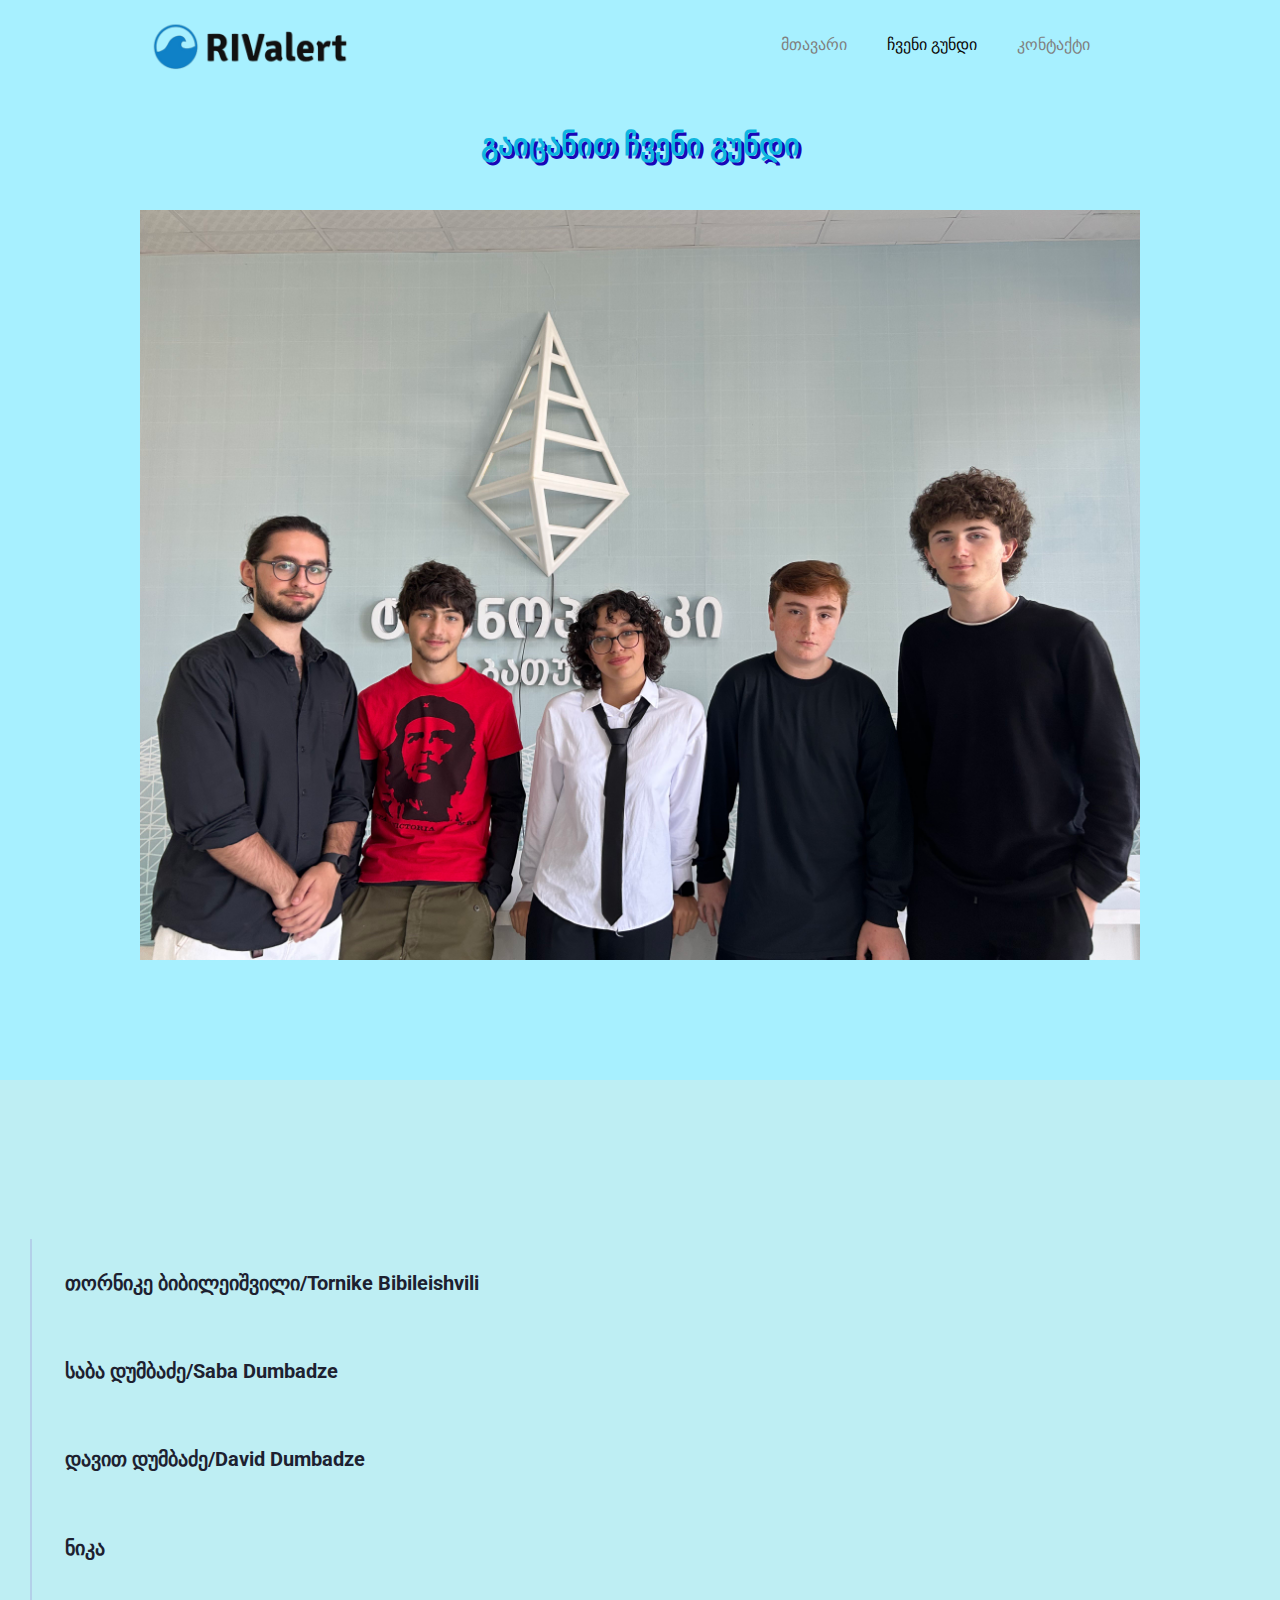
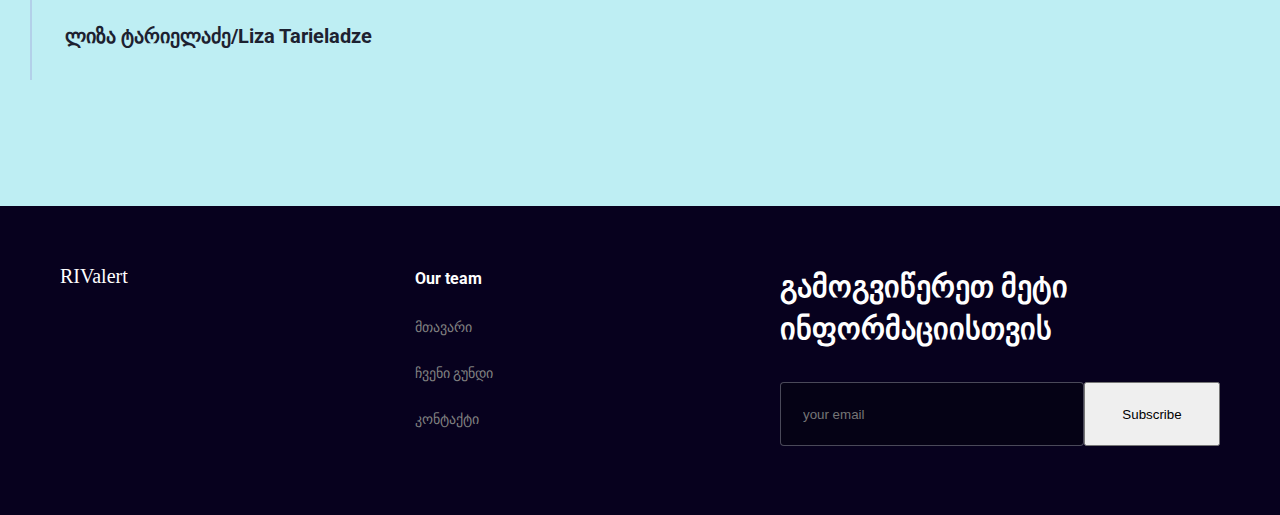
==== commit 21819f70: "some changes" ====
--- a/pages/2.html
+++ b/pages/2.html
@@ -86,7 +86,7 @@
         </div>
     </section>
     <footer>
-        <h2>ARCHCAMP</h2>
+        <h2>RIValert</h2>
         <div>
             <h3> Our team</h3>
             <a href="../index.html">მთავარი</a>
--- a/css/global.css
+++ b/css/global.css
@@ -1548,31 +1548,42 @@
 .s-3-5 {
   margin-bottom: 100px;
   padding: 20px;
+  display: -webkit-box;
+  display: -ms-flexbox;
+  display: flex;
+  -webkit-box-orient: vertical;
+  -webkit-box-direction: normal;
+      -ms-flex-direction: column;
+          flex-direction: column;
+  -webkit-box-align: center;
+      -ms-flex-align: center;
+          align-items: center;
 }
 .s-3-5 img {
   max-width: 1000px;
   width: 100%;
-  margin: 0 auto;
-}
-.s-3-5 h1 {
-  color: var(--primary-text, #1D2130);
-  font-family: Roboto;
-  font-size: 48px;
-  font-style: normal;
-  font-weight: 700;
-  line-height: 120%; /* 57.6px */
-  margin: 50px auto;
-  max-width: 700px;
-  width: 100%;
-  text-align: center;
-}
-@media (max-width: 600px) {
-  .s-3-5 h1 {
-    font-size: 30px;
+}
+@meedia h1 {
+  .s-3-5 {
+    color: var(--primary-text, #1D2130);
+    font-family: Roboto;
+    font-size: 48px;
+    font-style: normal;
+    font-weight: 700;
+    line-height: 120%; /* 57.6px */
+    margin: 50px auto;
+    max-width: 700px;
+    width: 100%;
+    text-align: center;
+  }
+  @media (max-width: 600px) {
+    .s-3-5 {
+      font-size: 30px;
+    }
   }
 }
 .s-3-5 h2 {
-  color: rgb(224, 223, 229);
+  color: rgb(14, 182, 224);
   font-weight: 700;
   font-size: 30px;
   text-align: center;
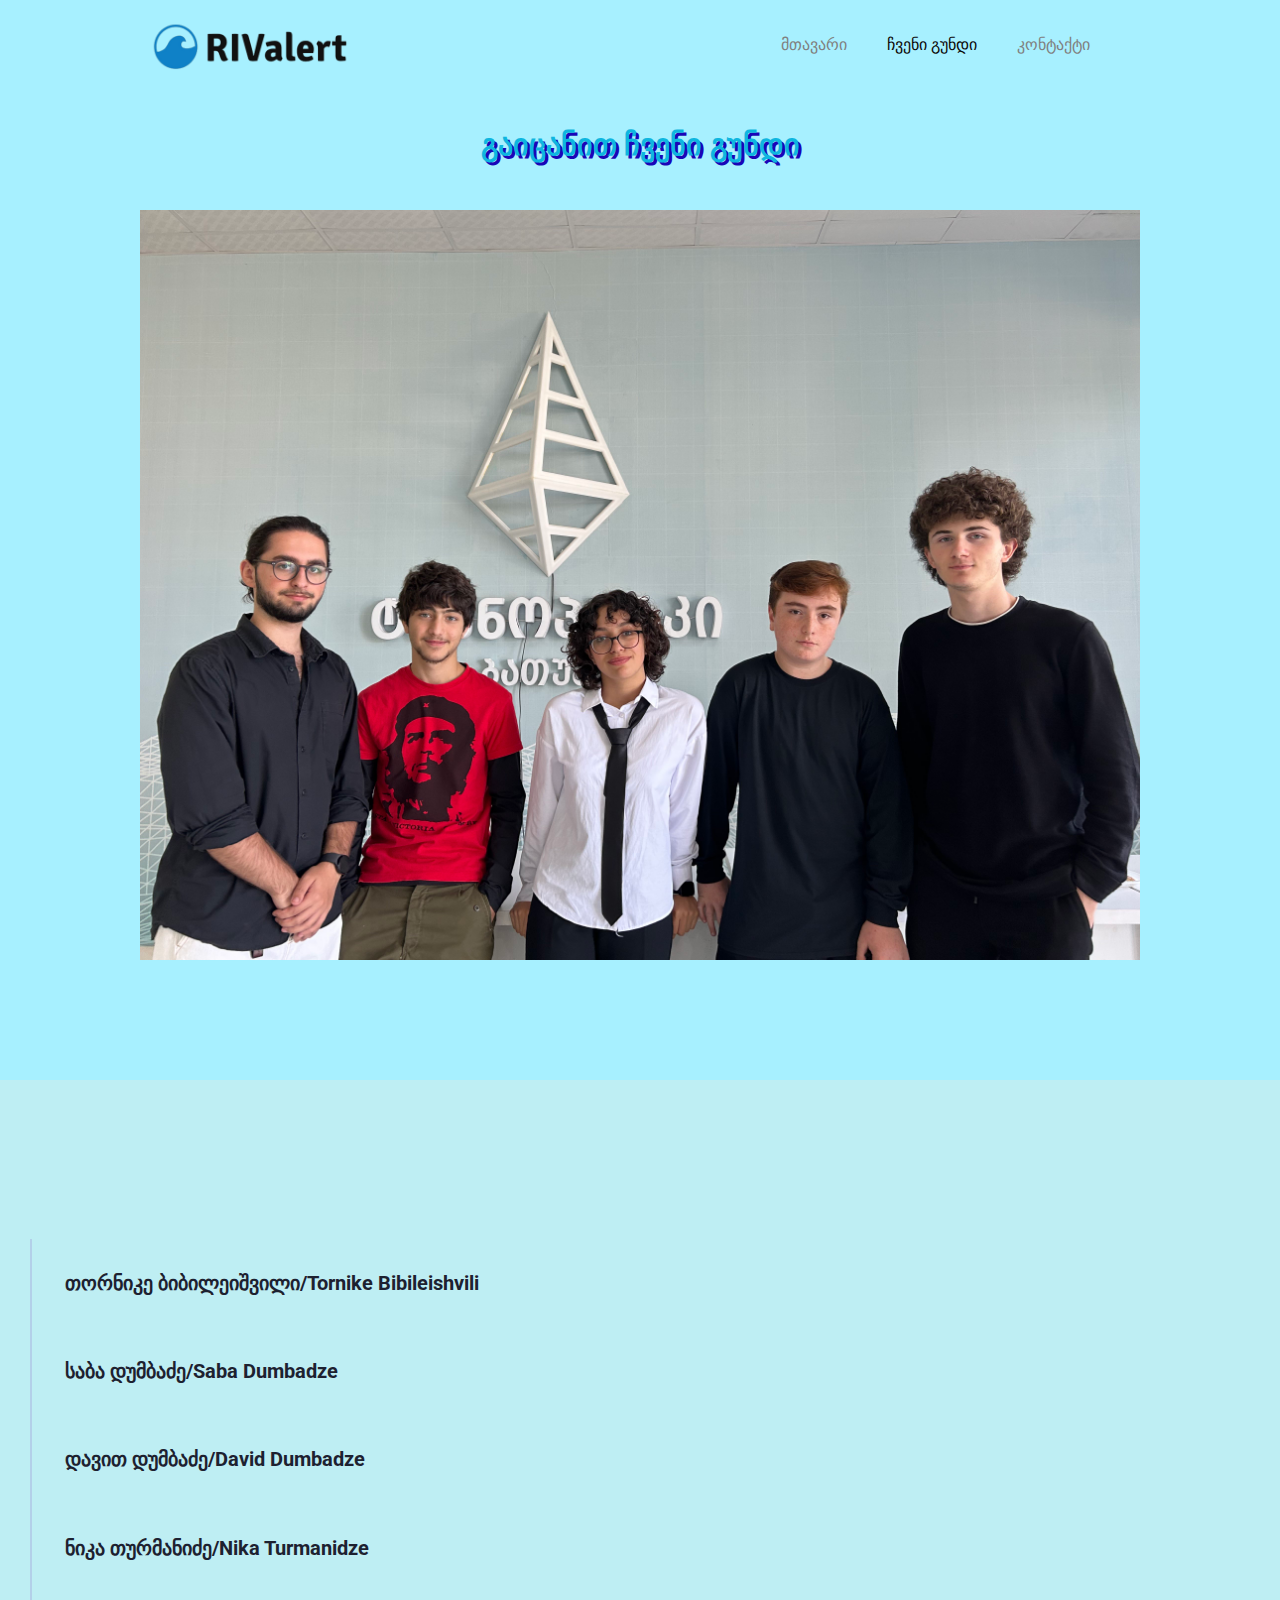
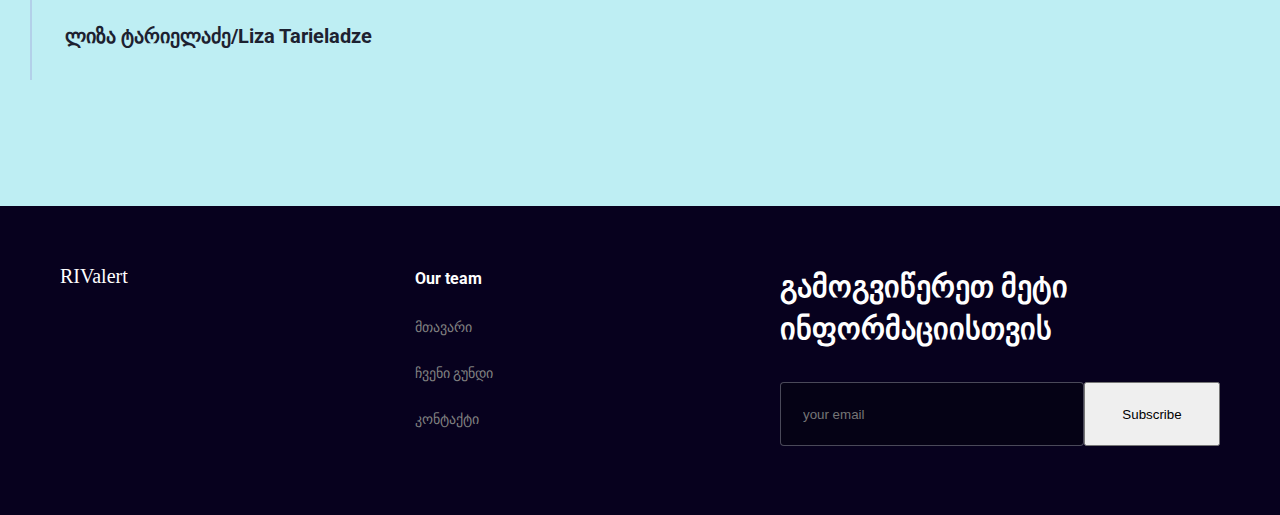
==== commit 71cabc12: "html 2 changes" ====
--- a/pages/2.html
+++ b/pages/2.html
@@ -10,12 +10,12 @@
     <link href="https://cdn.jsdelivr.net/npm/bootstrap@5.3.0/dist/css/bootstrap.min.css" rel="stylesheet" integrity="sha384-9ndCyUaIbzAi2FUVXJi0CjmCapSmO7SnpJef0486qhLnuZ2cdeRhO02iuK6FUUVM" crossorigin="anonymous">
     <script src="https://cdn.jsdelivr.net/npm/bootstrap@5.3.0/dist/js/bootstrap.bundle.min.js" integrity="sha384-geWF76RCwLtnZ8qwWowPQNguL3RmwHVBC9FhGdlKrxdiJJigb/j/68SIy3Te4Bkz" crossorigin="anonymous"></script>
     <link rel="stylesheet" href="../css/global.css">
-    <title>Final Project</title>
+    <title>RIValert</title>
 </head>
 <body>
     <header>
         <div class="damatebiti">
-            <a href="https://www.yrc.ge/"><img src="../imgs/Screenshot_1-removebg-preview.png" alt="" class="yrc"></a>
+            <a href="#"><img src="../imgs/Screenshot_1-removebg-preview.png" alt="" class="yrc"></a>
             <nav>
                 <ul>
                     <li><a href="../index.html">მთავარი</a></li>
@@ -69,7 +69,7 @@
                         <div class="main">
                             <i class="fa-regular fa-user"></i>
                             <div>
-                                <h1>ნიკა</h1>
+                                <h1>ნიკა თურმანიძე/Nika Turmanidze</h1>
                                 <p></p>
                             </div>
                         </div>
--- a/css/global.css
+++ b/css/global.css
@@ -1563,23 +1563,21 @@
   max-width: 1000px;
   width: 100%;
 }
-@meedia h1 {
-  .s-3-5 {
-    color: var(--primary-text, #1D2130);
-    font-family: Roboto;
-    font-size: 48px;
-    font-style: normal;
-    font-weight: 700;
-    line-height: 120%; /* 57.6px */
-    margin: 50px auto;
-    max-width: 700px;
-    width: 100%;
-    text-align: center;
-  }
-  @media (max-width: 600px) {
-    .s-3-5 {
-      font-size: 30px;
-    }
+.s-3-5 h1 {
+  color: var(--primary-text, #1D2130);
+  font-family: Roboto;
+  font-size: 48px;
+  font-style: normal;
+  font-weight: 700;
+  line-height: 120%; /* 57.6px */
+  margin: 50px auto;
+  max-width: 700px;
+  width: 100%;
+  text-align: center;
+}
+@media (max-width: 600px) {
+  .s-3-5 h1 {
+    font-size: 30px;
   }
 }
 .s-3-5 h2 {
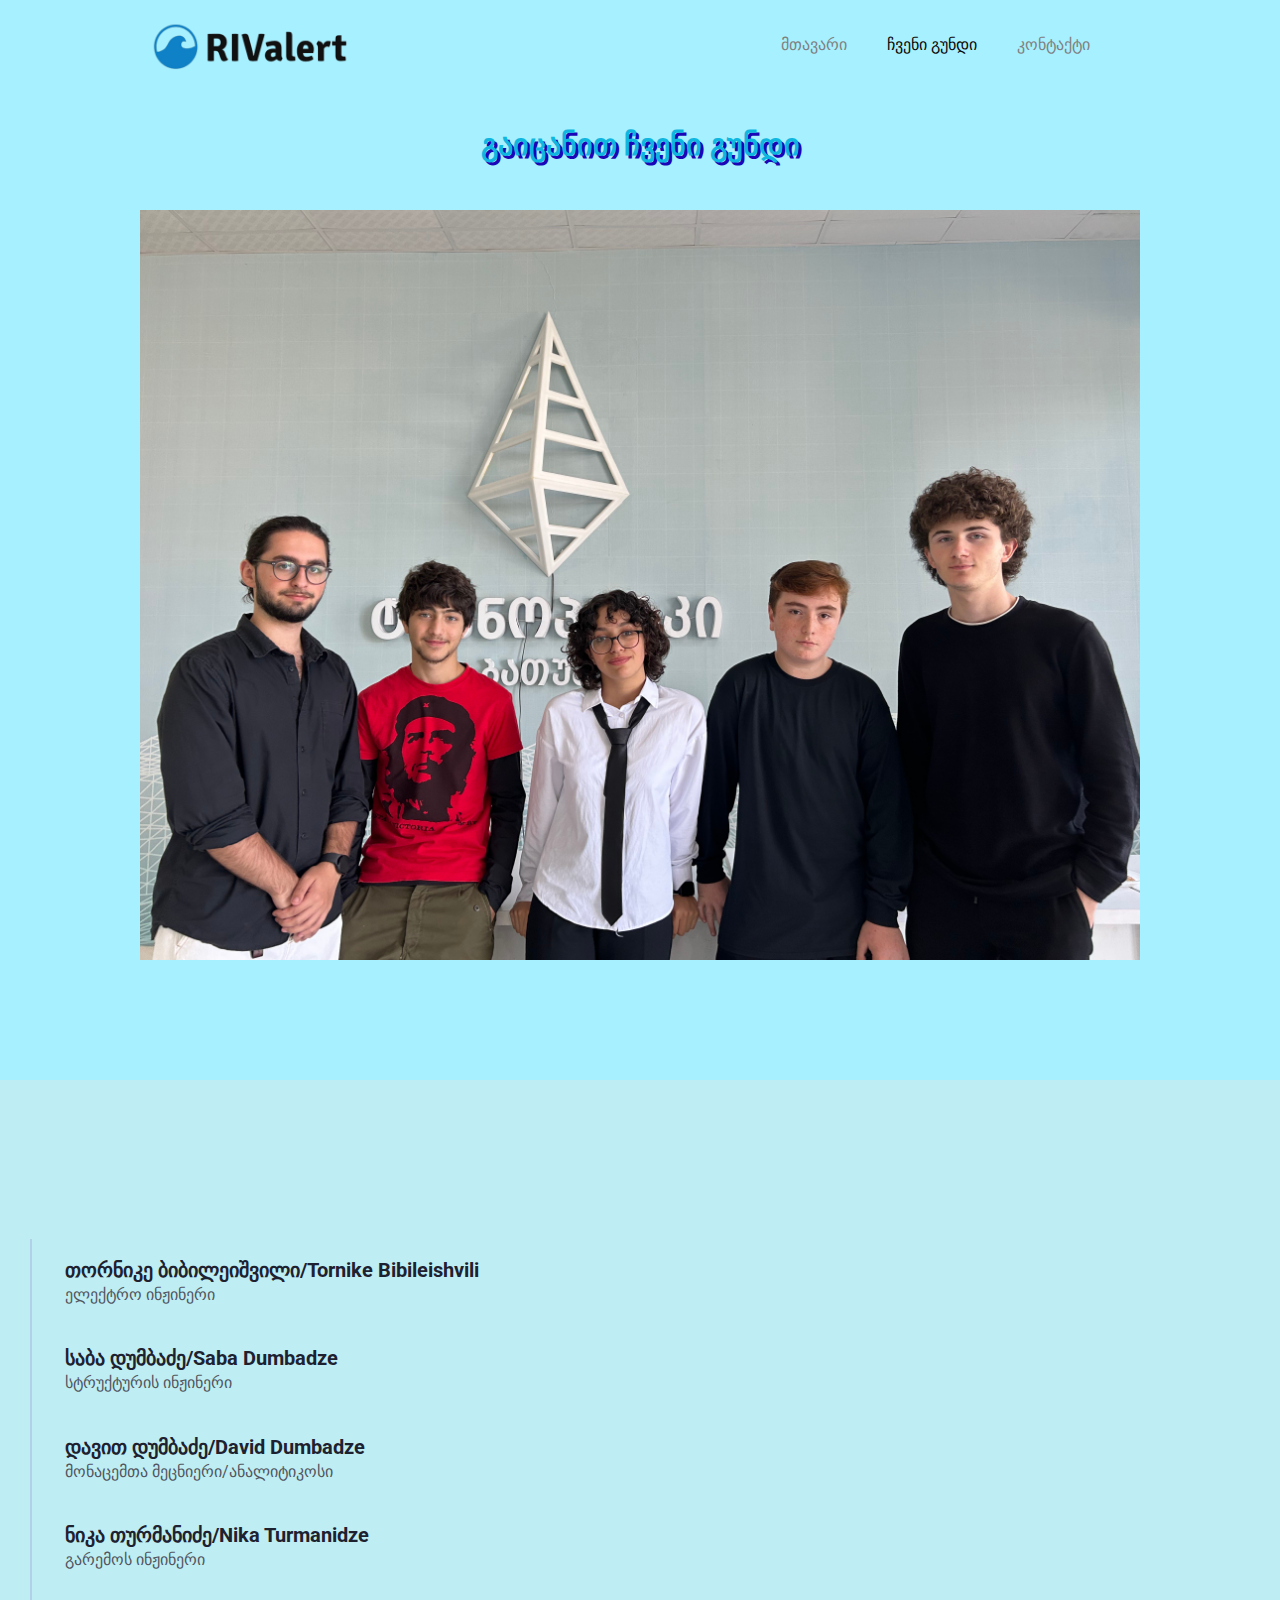
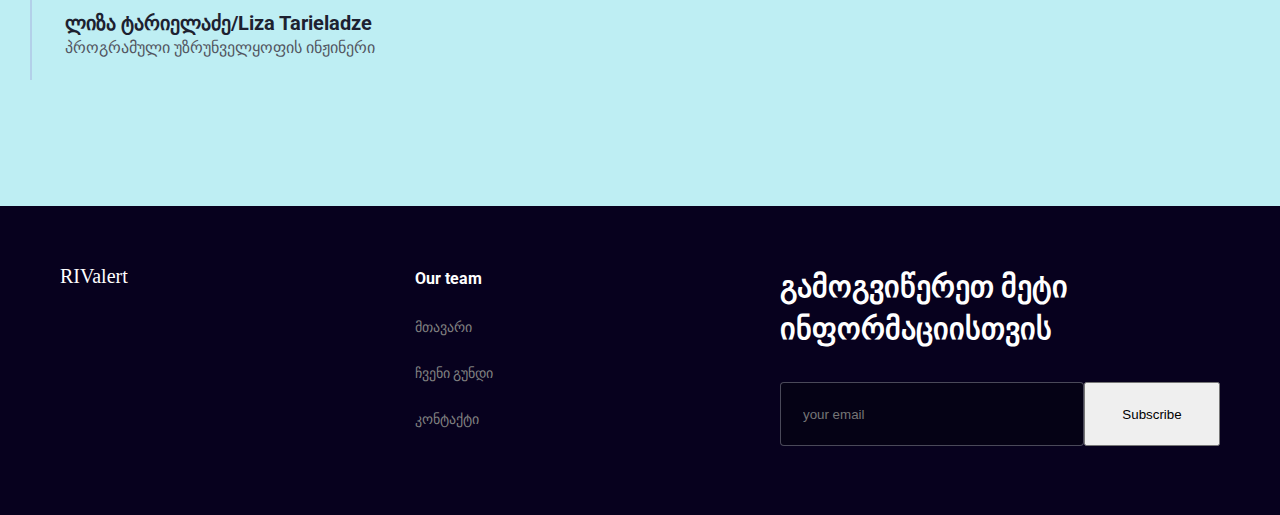
==== commit 6150ba9b: "end" ====
--- a/pages/2.html
+++ b/pages/2.html
@@ -49,35 +49,35 @@
                             <i class="fa-regular fa-user"></i>
                             <div>
                                 <h1>თორნიკე ბიბილეიშვილი/Tornike Bibileishvili</h1>
-                                <p></p>
+                                <p>ელექტრო ინჟინერი</p>
                             </div>
                         </div>
                         <div class="main">
                             <i class="fa-regular fa-user"></i>
                             <div>
                                 <h1>საბა დუმბაძე/Saba Dumbadze</h1>
-                                <p></p>
+                                <p>სტრუქტურის ინჟინერი</p>
                             </div>
                         </div>
                         <div class="main">
                             <i class="fa-regular fa-user"></i>
                             <div>
                                 <h1>დავით დუმბაძე/David Dumbadze</h1>
-                                <p></p>
+                                <p>მონაცემთა მეცნიერი/ანალიტიკოსი</p>
                             </div>
                         </div>
                         <div class="main">
                             <i class="fa-regular fa-user"></i>
                             <div>
                                 <h1>ნიკა თურმანიძე/Nika Turmanidze</h1>
-                                <p></p>
+                                <p>გარემოს ინჟინერი</p>
                             </div>
                         </div>
                         <div class="main">
                             <i class="fa-regular fa-user"></i>
                             <div>
                                 <h1>ლიზა ტარიელაძე/Liza Tarieladze</h1>
-                                <p></p>
+                                <p>პროგრამული უზრუნველყოფის ინჟინერი</p>
                             </div>
                         </div>
                     </nav>
